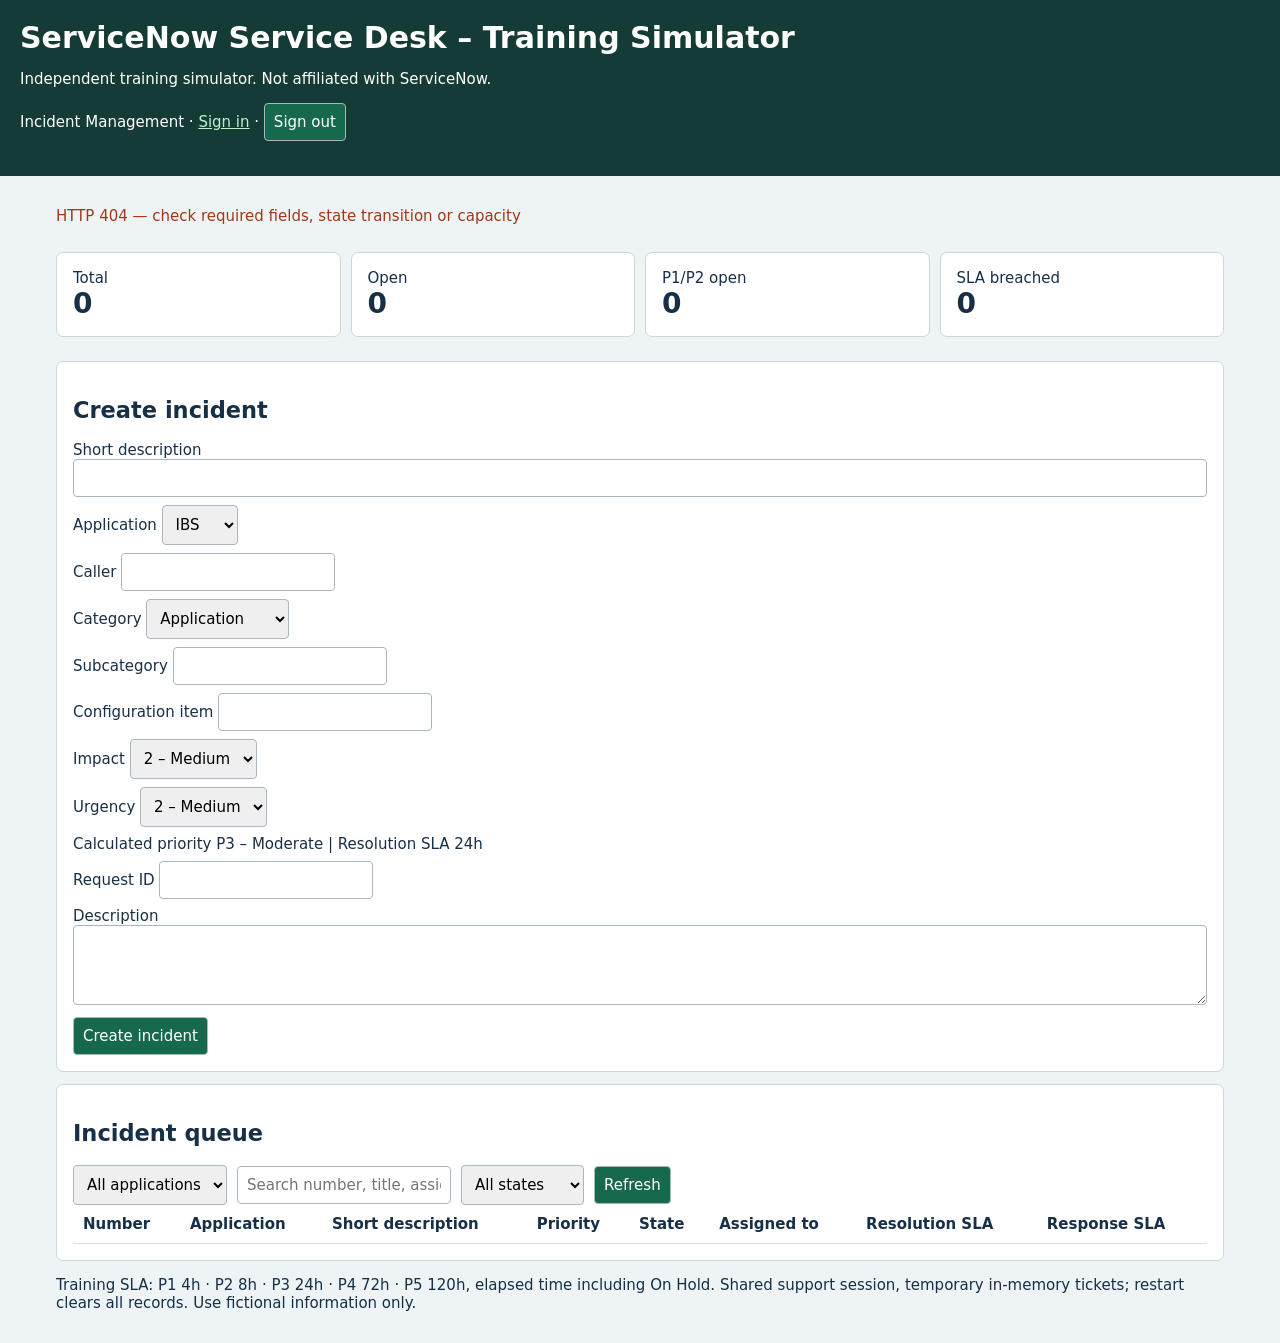
==== src/main/resources/static/index.html @ 3e391010 "Expose lifecycle controls and response SLA in incident queue and details" ====
<!doctype html><html lang="en"><meta charset="utf-8"><meta name="viewport" content="width=device-width,initial-scale=1"><title>ServiceNow Service Desk</title><style>*{box-sizing:border-box}body{margin:0;font:15px system-ui;color:#173047;background:#eef3f5}header{background:#153b36;color:white;padding:20px}header h1{margin:0}header a{color:#b5f4ce}main{max-width:1200px;margin:auto;padding:16px}section{background:white;border:1px solid #cbd8d9;border-radius:7px;padding:16px;margin:12px 0}.grid{display:grid;grid-template-columns:repeat(auto-fit,minmax(140px,1fr));gap:10px}.metric{font-size:28px;font-weight:bold}label{display:block;margin:8px 0}input,select,textarea,button{font:inherit;padding:9px;border:1px solid #a6b8bd;border-radius:4px}input,select,textarea{max-width:100%}textarea{width:100%;min-height:80px}button{background:#17694e;color:white;cursor:pointer}table{border-collapse:collapse;width:100%;white-space:nowrap}th,td{padding:10px;text-align:left;border-bottom:1px solid #ddd}.scroll{overflow:auto}.row{display:flex;gap:10px;flex-wrap:wrap;align-items:center}#msg{color:#a03917}pre{white-space:pre-wrap;overflow-wrap:anywhere}</style><header><h1>ServiceNow Service Desk – Training Simulator</h1><p>Independent training simulator. Not affiliated with ServiceNow.</p><p>Incident Management · <a href="/login.html">Sign in</a> · <button id="logout">Sign out</button></p></header><main><p id="msg" role="status"></p><div class="grid" id="metrics"></div><section><h2>Create incident</h2><form id="create"><label>Short description <input name="title" required maxlength="200" style="width:100%"></label><label>Application <select name="application"><option>IBS</option><option>EIMP</option></select></label><label>Caller <input name="caller" maxlength="100"></label><label>Category <select name="category"><option>Application</option><option>Database</option><option>Infrastructure</option><option>Access</option><option>Batch</option></select></label><label>Subcategory <input name="subcategory" maxlength="60"></label><label>Configuration item <input name="ci" maxlength="100"></label><label>Impact <select name="impact"><option value="1">1 – High</option><option value="2" selected>2 – Medium</option><option value="3">3 – Low</option></select></label><label>Urgency <select name="urgency"><option value="1">1 – High</option><option value="2" selected>2 – Medium</option><option value="3">3 – Low</option></select></label><label>Calculated priority <output id="priorityPreview" aria-live="polite">P3 – Moderate</output></label><label>Request ID <input name="requestId" maxlength="128"></label><label>Description <textarea name="description" maxlength="4000"></textarea></label><button>Create incident</button></form></section><section><h2>Incident queue</h2><div class="row"><select id="app"><option value="">All applications</option><option>IBS</option><option>EIMP</option></select><input id="search" placeholder="Search number, title, assignee"><select id="filter"><option value="">All states</option><option>New</option><option>In Progress</option><option>On Hold</option><option>Resolved</option><option>Closed</option></select><button id="refresh">Refresh</button></div><div class="scroll" id="queue"></div></section><section id="detail" hidden><h2 id="heading"></h2><p id="desc"></p><p id="sla"></p><form id="edit"><label>State <select name="state"><option>New</option><option>In Progress</option><option>On Hold</option><option>Resolved</option><option>Closed</option></select></label><label>On Hold reason <select name="holdReason"><option value="">Select reason</option><option>Awaiting Customer</option><option>Awaiting Vendor</option><option>Awaiting Dependency</option><option>Awaiting Change</option></select></label><label>Resolution code <select name="resolutionCode"><option value="">Select code</option><option>Fixed</option><option>Workaround</option><option>Duplicate</option><option>No Fault Found</option></select></label><label>Assignment group <select name="group"><option>L1 Support</option><option>L2 Support</option><option>L3 Development</option><option>Database Support</option><option>Infrastructure Support</option></select></label><label>Assigned to <input name="assignee" maxlength="100"></label><label>Work note <textarea name="note" maxlength="2000"></textarea></label><label>Root cause analysis <textarea name="rca" maxlength="4000"></textarea></label><label>Resolution <textarea name="resolution" maxlength="4000"></textarea></label><button>Save update</button></form><h3>Activity history</h3><pre id="notes"></pre></section><p>Training SLA: P1 4h · P2 8h · P3 24h · P4 72h · P5 120h, elapsed time including On Hold. Shared support session, temporary in-memory tickets; restart clears all records. Use fictional information only.</p></main><script>const $=id=>document.getElementById(id);let tickets=[],selected=null;const api='/api/support/tickets';function preview(){const f=$('create'),p=Number(f.elements.impact.value)+Number(f.elements.urgency.value)-1;$('priorityPreview').textContent='P'+p+' – '+['Critical','High','Moderate','Low','Planning'][p-1]+' | Resolution SLA '+[4,8,24,72,120][p-1]+'h'}$('create').addEventListener('change',preview);$('create').addEventListener('reset',()=>setTimeout(preview,0));preview();async function call(path='',method='GET',body){const r=await fetch(api+path,{method,cache:'no-store',headers:{'Content-Type':'application/json'},...(body?{body:JSON.stringify(body)}:{})});if(r.status===401)throw Error('Support login required. Open Sign in to authenticate.');if(!r.ok)throw Error('HTTP '+r.status+' — check required fields, state transition or capacity');return r.json()}function node(tag,t){const n=document.createElement(tag);n.textContent=t??'';return n}function responseSla(t){if(!t.responseDeadline)return 'Not tracked';const ms=Date.parse(t.responseDeadline)-Date.parse(t.responded||new Date().toISOString());return (ms<0?'Breached':'Within SLA')+' · '+(t.responded?'Responded':'Awaiting response')+' · Due '+new Date(t.responseDeadline).toLocaleString()}function sla(t){const end=t.resolved?Date.parse(t.resolved):Date.now(),ms=Date.parse(t.deadline)-end;return (ms<0?'Breached · ':'Within SLA · ')+Math.floor(Math.abs(ms)/3600000)+'h '+Math.floor(Math.abs(ms)/60000)%60+'m '+(ms<0?'over':'remaining at '+(t.resolved?'resolution':'now'))}function render(){const m=$('metrics');m.replaceChildren();for(const [k,v] of [['Total',tickets.length],['Open',tickets.filter(t=>!['Resolved','Closed'].includes(t.state)).length],['P1/P2 open',tickets.filter(t=>['P1','P2'].includes(t.priority)&&!['Resolved','Closed'].includes(t.state)).length],['SLA breached',tickets.filter(t=>Date.parse(t.resolved||new Date().toISOString())>Date.parse(t.deadline)).length]]){const s=node('section',''),n=node('div',v);n.className='metric';s.append(node('div',k),n);m.append(s)}const table=node('table',''),h=node('tr','');['Number','Application','Short description','Priority','State','Assigned to','Resolution SLA','Response SLA'].forEach(x=>h.append(node('th',x)));table.append(h);for(const t of tickets.filter(t=>(!$('app').value||t.application===$('app').value)&&(!$('filter').value||t.state===$('filter').value)&&[t.id,t.title,t.assignee].join(' ').toLowerCase().includes($('search').value.toLowerCase())).reverse()){const tr=node('tr',''),td=node('td',''),b=node('button',t.id);b.onclick=()=>open(t);td.append(b);tr.append(td,...[t.application,t.title,t.priority,t.state,t.assignee||t.group,sla(t),responseSla(t)].map(x=>node('td',x)));table.append(tr)}$('queue').replaceChildren(table)}function open(t){selected=t.id;$('detail').hidden=false;$('heading').textContent=t.id+' · '+t.application+' · '+t.title;$('desc').textContent=t.description+' | Request ID: '+t.requestId+' | Caller: '+(t.caller||'—')+' | Category: '+(t.category||'—')+' / '+(t.subcategory||'—')+' | CI: '+(t.ci||'—')+' | Impact: '+t.impact+' | Urgency: '+t.urgency+' | Priority: '+t.priority;$('sla').textContent=sla(t)+' | Due '+new Date(t.deadline).toLocaleString()+' | Response: '+responseSla(t);const f=$('edit');for(const k of ['state','group','assignee','rca','resolution','holdReason','resolutionCode'])f.elements[k].value=t[k]??'';f.elements.note.value='';$('notes').textContent=t.notes.map(n=>n.time+' '+n.text).join('\n');$('detail').scrollIntoView({behavior:'smooth'})}async function load(){try{tickets=await call();render();$('msg').textContent=''}catch(e){tickets=[];render();$('detail').hidden=true;$('msg').textContent=e.message}}$('create').onsubmit=async e=>{e.preventDefault();try{const t=await call('','POST',Object.fromEntries(new FormData(e.target)));e.target.reset();await load();open(t)}catch(e){$('msg').textContent=e.message}};$('edit').onsubmit=async e=>{e.preventDefault();const f=e.target,v=f.elements.state.value;if(v==='On Hold'&&!f.elements.holdReason.value){$('msg').textContent='Select an On Hold reason.';return}if(['Resolved','Closed'].includes(v)&&(!f.elements.resolutionCode.value||!f.elements.rca.value.trim()||!f.elements.resolution.value.trim())){$('msg').textContent='Resolution code, RCA and resolution notes are required.';return}try{const t=await call('/'+selected,'PUT',Object.fromEntries(new FormData(e.target)));await load();open(t)}catch(e){$('msg').textContent=e.message}};$('refresh').onclick=load;$('search').oninput=render;$('filter').onchange=render;$('app').onchange=render;$('logout').onclick=async()=>{await fetch('/api/support/logout',{method:'POST'});location.href='/login.html'};load();</script></html>
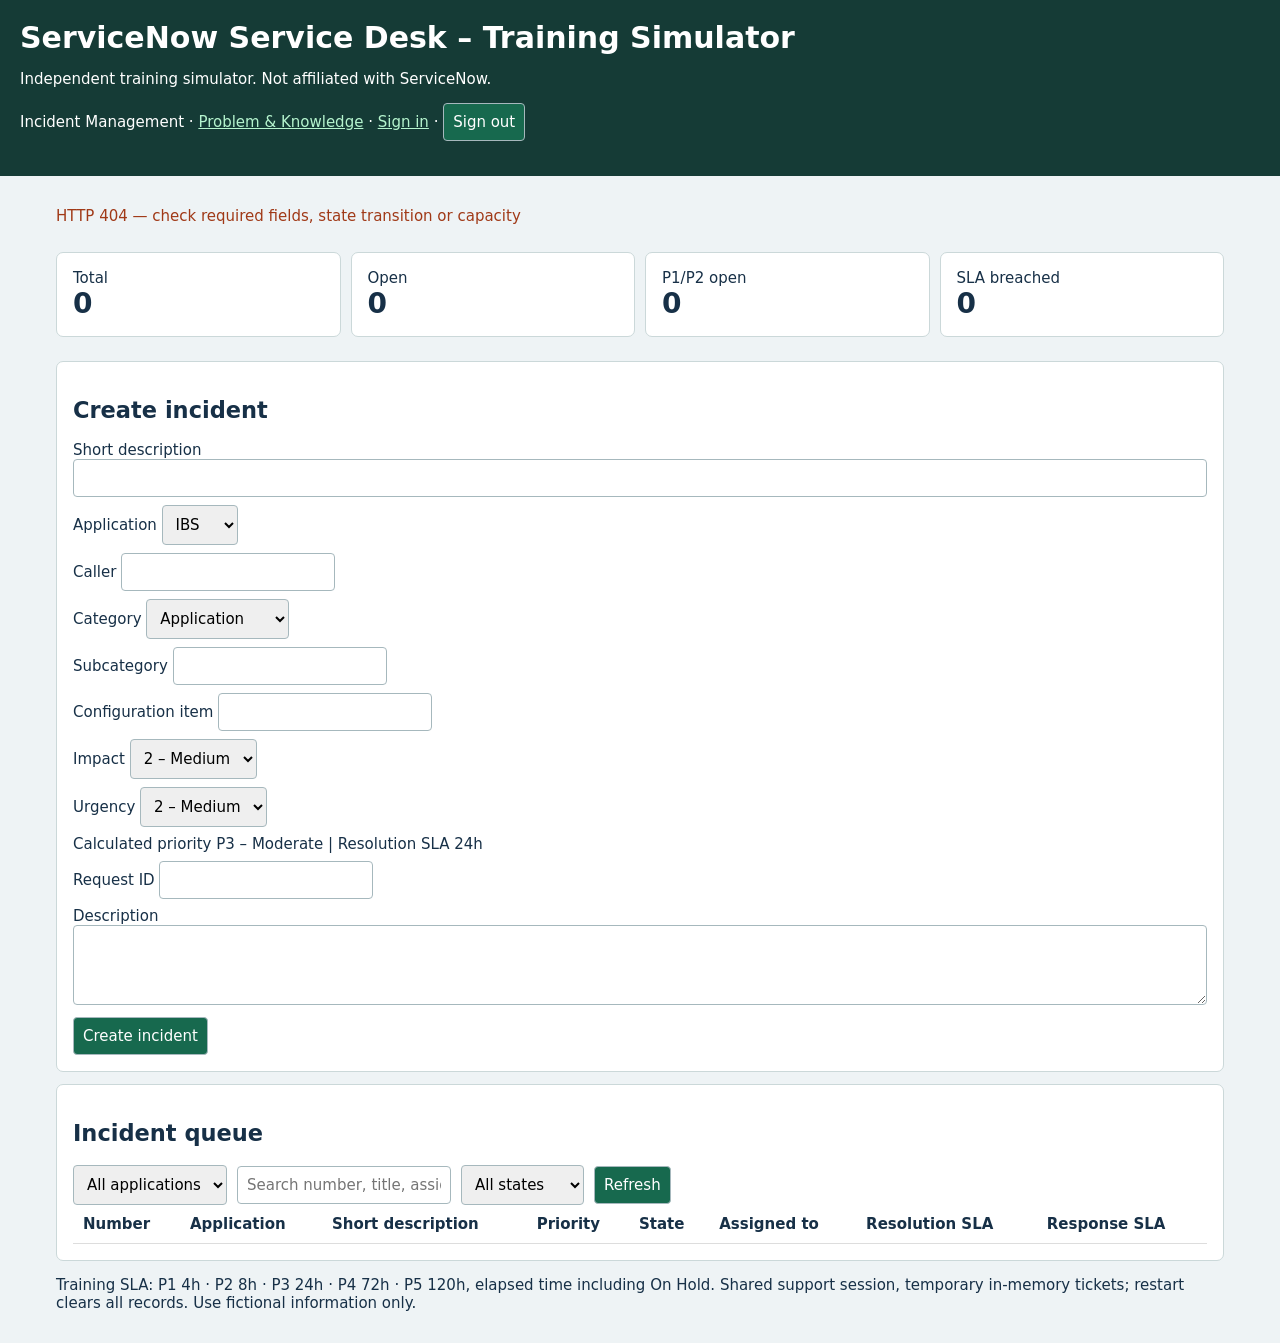
==== commit 338a9056: "Link knowledge workspace from incident portal" ====
--- a/src/main/resources/static/index.html
+++ b/src/main/resources/static/index.html
@@ -1 +1 @@
-<!doctype html><html lang="en"><meta charset="utf-8"><meta name="viewport" content="width=device-width,initial-scale=1"><title>ServiceNow Service Desk</title><style>*{box-sizing:border-box}body{margin:0;font:15px system-ui;color:#173047;background:#eef3f5}header{background:#153b36;color:white;padding:20px}header h1{margin:0}header a{color:#b5f4ce}main{max-width:1200px;margin:auto;padding:16px}section{background:white;border:1px solid #cbd8d9;border-radius:7px;padding:16px;margin:12px 0}.grid{display:grid;grid-template-columns:repeat(auto-fit,minmax(140px,1fr));gap:10px}.metric{font-size:28px;font-weight:bold}label{display:block;margin:8px 0}input,select,textarea,button{font:inherit;padding:9px;border:1px solid #a6b8bd;border-radius:4px}input,select,textarea{max-width:100%}textarea{width:100%;min-height:80px}button{background:#17694e;color:white;cursor:pointer}table{border-collapse:collapse;width:100%;white-space:nowrap}th,td{padding:10px;text-align:left;border-bottom:1px solid #ddd}.scroll{overflow:auto}.row{display:flex;gap:10px;flex-wrap:wrap;align-items:center}#msg{color:#a03917}pre{white-space:pre-wrap;overflow-wrap:anywhere}</style><header><h1>ServiceNow Service Desk – Training Simulator</h1><p>Independent training simulator. Not affiliated with ServiceNow.</p><p>Incident Management · <a href="/login.html">Sign in</a> · <button id="logout">Sign out</button></p></header><main><p id="msg" role="status"></p><div class="grid" id="metrics"></div><section><h2>Create incident</h2><form id="create"><label>Short description <input name="title" required maxlength="200" style="width:100%"></label><label>Application <select name="application"><option>IBS</option><option>EIMP</option></select></label><label>Caller <input name="caller" maxlength="100"></label><label>Category <select name="category"><option>Application</option><option>Database</option><option>Infrastructure</option><option>Access</option><option>Batch</option></select></label><label>Subcategory <input name="subcategory" maxlength="60"></label><label>Configuration item <input name="ci" maxlength="100"></label><label>Impact <select name="impact"><option value="1">1 – High</option><option value="2" selected>2 – Medium</option><option value="3">3 – Low</option></select></label><label>Urgency <select name="urgency"><option value="1">1 – High</option><option value="2" selected>2 – Medium</option><option value="3">3 – Low</option></select></label><label>Calculated priority <output id="priorityPreview" aria-live="polite">P3 – Moderate</output></label><label>Request ID <input name="requestId" maxlength="128"></label><label>Description <textarea name="description" maxlength="4000"></textarea></label><button>Create incident</button></form></section><section><h2>Incident queue</h2><div class="row"><select id="app"><option value="">All applications</option><option>IBS</option><option>EIMP</option></select><input id="search" placeholder="Search number, title, assignee"><select id="filter"><option value="">All states</option><option>New</option><option>In Progress</option><option>On Hold</option><option>Resolved</option><option>Closed</option></select><button id="refresh">Refresh</button></div><div class="scroll" id="queue"></div></section><section id="detail" hidden><h2 id="heading"></h2><p id="desc"></p><p id="sla"></p><form id="edit"><label>State <select name="state"><option>New</option><option>In Progress</option><option>On Hold</option><option>Resolved</option><option>Closed</option></select></label><label>On Hold reason <select name="holdReason"><option value="">Select reason</option><option>Awaiting Customer</option><option>Awaiting Vendor</option><option>Awaiting Dependency</option><option>Awaiting Change</option></select></label><label>Resolution code <select name="resolutionCode"><option value="">Select code</option><option>Fixed</option><option>Workaround</option><option>Duplicate</option><option>No Fault Found</option></select></label><label>Assignment group <select name="group"><option>L1 Support</option><option>L2 Support</option><option>L3 Development</option><option>Database Support</option><option>Infrastructure Support</option></select></label><label>Assigned to <input name="assignee" maxlength="100"></label><label>Work note <textarea name="note" maxlength="2000"></textarea></label><label>Root cause analysis <textarea name="rca" maxlength="4000"></textarea></label><label>Resolution <textarea name="resolution" maxlength="4000"></textarea></label><button>Save update</button></form><h3>Activity history</h3><pre id="notes"></pre></section><p>Training SLA: P1 4h · P2 8h · P3 24h · P4 72h · P5 120h, elapsed time including On Hold. Shared support session, temporary in-memory tickets; restart clears all records. Use fictional information only.</p></main><script>const $=id=>document.getElementById(id);let tickets=[],selected=null;const api='/api/support/tickets';function preview(){const f=$('create'),p=Number(f.elements.impact.value)+Number(f.elements.urgency.value)-1;$('priorityPreview').textContent='P'+p+' – '+['Critical','High','Moderate','Low','Planning'][p-1]+' | Resolution SLA '+[4,8,24,72,120][p-1]+'h'}$('create').addEventListener('change',preview);$('create').addEventListener('reset',()=>setTimeout(preview,0));preview();async function call(path='',method='GET',body){const r=await fetch(api+path,{method,cache:'no-store',headers:{'Content-Type':'application/json'},...(body?{body:JSON.stringify(body)}:{})});if(r.status===401)throw Error('Support login required. Open Sign in to authenticate.');if(!r.ok)throw Error('HTTP '+r.status+' — check required fields, state transition or capacity');return r.json()}function node(tag,t){const n=document.createElement(tag);n.textContent=t??'';return n}function responseSla(t){if(!t.responseDeadline)return 'Not tracked';const ms=Date.parse(t.responseDeadline)-Date.parse(t.responded||new Date().toISOString());return (ms<0?'Breached':'Within SLA')+' · '+(t.responded?'Responded':'Awaiting response')+' · Due '+new Date(t.responseDeadline).toLocaleString()}function sla(t){const end=t.resolved?Date.parse(t.resolved):Date.now(),ms=Date.parse(t.deadline)-end;return (ms<0?'Breached · ':'Within SLA · ')+Math.floor(Math.abs(ms)/3600000)+'h '+Math.floor(Math.abs(ms)/60000)%60+'m '+(ms<0?'over':'remaining at '+(t.resolved?'resolution':'now'))}function render(){const m=$('metrics');m.replaceChildren();for(const [k,v] of [['Total',tickets.length],['Open',tickets.filter(t=>!['Resolved','Closed'].includes(t.state)).length],['P1/P2 open',tickets.filter(t=>['P1','P2'].includes(t.priority)&&!['Resolved','Closed'].includes(t.state)).length],['SLA breached',tickets.filter(t=>Date.parse(t.resolved||new Date().toISOString())>Date.parse(t.deadline)).length]]){const s=node('section',''),n=node('div',v);n.className='metric';s.append(node('div',k),n);m.append(s)}const table=node('table',''),h=node('tr','');['Number','Application','Short description','Priority','State','Assigned to','Resolution SLA','Response SLA'].forEach(x=>h.append(node('th',x)));table.append(h);for(const t of tickets.filter(t=>(!$('app').value||t.application===$('app').value)&&(!$('filter').value||t.state===$('filter').value)&&[t.id,t.title,t.assignee].join(' ').toLowerCase().includes($('search').value.toLowerCase())).reverse()){const tr=node('tr',''),td=node('td',''),b=node('button',t.id);b.onclick=()=>open(t);td.append(b);tr.append(td,...[t.application,t.title,t.priority,t.state,t.assignee||t.group,sla(t),responseSla(t)].map(x=>node('td',x)));table.append(tr)}$('queue').replaceChildren(table)}function open(t){selected=t.id;$('detail').hidden=false;$('heading').textContent=t.id+' · '+t.application+' · '+t.title;$('desc').textContent=t.description+' | Request ID: '+t.requestId+' | Caller: '+(t.caller||'—')+' | Category: '+(t.category||'—')+' / '+(t.subcategory||'—')+' | CI: '+(t.ci||'—')+' | Impact: '+t.impact+' | Urgency: '+t.urgency+' | Priority: '+t.priority;$('sla').textContent=sla(t)+' | Due '+new Date(t.deadline).toLocaleString()+' | Response: '+responseSla(t);const f=$('edit');for(const k of ['state','group','assignee','rca','resolution','holdReason','resolutionCode'])f.elements[k].value=t[k]??'';f.elements.note.value='';$('notes').textContent=t.notes.map(n=>n.time+' '+n.text).join('\n');$('detail').scrollIntoView({behavior:'smooth'})}async function load(){try{tickets=await call();render();$('msg').textContent=''}catch(e){tickets=[];render();$('detail').hidden=true;$('msg').textContent=e.message}}$('create').onsubmit=async e=>{e.preventDefault();try{const t=await call('','POST',Object.fromEntries(new FormData(e.target)));e.target.reset();await load();open(t)}catch(e){$('msg').textContent=e.message}};$('edit').onsubmit=async e=>{e.preventDefault();const f=e.target,v=f.elements.state.value;if(v==='On Hold'&&!f.elements.holdReason.value){$('msg').textContent='Select an On Hold reason.';return}if(['Resolved','Closed'].includes(v)&&(!f.elements.resolutionCode.value||!f.elements.rca.value.trim()||!f.elements.resolution.value.trim())){$('msg').textContent='Resolution code, RCA and resolution notes are required.';return}try{const t=await call('/'+selected,'PUT',Object.fromEntries(new FormData(e.target)));await load();open(t)}catch(e){$('msg').textContent=e.message}};$('refresh').onclick=load;$('search').oninput=render;$('filter').onchange=render;$('app').onchange=render;$('logout').onclick=async()=>{await fetch('/api/support/logout',{method:'POST'});location.href='/login.html'};load();</script></html>+<!doctype html><html lang="en"><meta charset="utf-8"><meta name="viewport" content="width=device-width,initial-scale=1"><title>ServiceNow Service Desk</title><style>*{box-sizing:border-box}body{margin:0;font:15px system-ui;color:#173047;background:#eef3f5}header{background:#153b36;color:white;padding:20px}header h1{margin:0}header a{color:#b5f4ce}main{max-width:1200px;margin:auto;padding:16px}section{background:white;border:1px solid #cbd8d9;border-radius:7px;padding:16px;margin:12px 0}.grid{display:grid;grid-template-columns:repeat(auto-fit,minmax(140px,1fr));gap:10px}.metric{font-size:28px;font-weight:bold}label{display:block;margin:8px 0}input,select,textarea,button{font:inherit;padding:9px;border:1px solid #a6b8bd;border-radius:4px}input,select,textarea{max-width:100%}textarea{width:100%;min-height:80px}button{background:#17694e;color:white;cursor:pointer}table{border-collapse:collapse;width:100%;white-space:nowrap}th,td{padding:10px;text-align:left;border-bottom:1px solid #ddd}.scroll{overflow:auto}.row{display:flex;gap:10px;flex-wrap:wrap;align-items:center}#msg{color:#a03917}pre{white-space:pre-wrap;overflow-wrap:anywhere}</style><header><h1>ServiceNow Service Desk – Training Simulator</h1><p>Independent training simulator. Not affiliated with ServiceNow.</p><p>Incident Management · <a href="/knowledge.html">Problem &amp; Knowledge</a> · <a href="/login.html">Sign in</a> · <button id="logout">Sign out</button></p></header><main><p id="msg" role="status"></p><div class="grid" id="metrics"></div><section><h2>Create incident</h2><form id="create"><label>Short description <input name="title" required maxlength="200" style="width:100%"></label><label>Application <select name="application"><option>IBS</option><option>EIMP</option></select></label><label>Caller <input name="caller" maxlength="100"></label><label>Category <select name="category"><option>Application</option><option>Database</option><option>Infrastructure</option><option>Access</option><option>Batch</option></select></label><label>Subcategory <input name="subcategory" maxlength="60"></label><label>Configuration item <input name="ci" maxlength="100"></label><label>Impact <select name="impact"><option value="1">1 – High</option><option value="2" selected>2 – Medium</option><option value="3">3 – Low</option></select></label><label>Urgency <select name="urgency"><option value="1">1 – High</option><option value="2" selected>2 – Medium</option><option value="3">3 – Low</option></select></label><label>Calculated priority <output id="priorityPreview" aria-live="polite">P3 – Moderate</output></label><label>Request ID <input name="requestId" maxlength="128"></label><label>Description <textarea name="description" maxlength="4000"></textarea></label><button>Create incident</button></form></section><section><h2>Incident queue</h2><div class="row"><select id="app"><option value="">All applications</option><option>IBS</option><option>EIMP</option></select><input id="search" placeholder="Search number, title, assignee"><select id="filter"><option value="">All states</option><option>New</option><option>In Progress</option><option>On Hold</option><option>Resolved</option><option>Closed</option></select><button id="refresh">Refresh</button></div><div class="scroll" id="queue"></div></section><section id="detail" hidden><h2 id="heading"></h2><p id="desc"></p><p id="sla"></p><form id="edit"><label>State <select name="state"><option>New</option><option>In Progress</option><option>On Hold</option><option>Resolved</option><option>Closed</option></select></label><label>On Hold reason <select name="holdReason"><option value="">Select reason</option><option>Awaiting Customer</option><option>Awaiting Vendor</option><option>Awaiting Dependency</option><option>Awaiting Change</option></select></label><label>Resolution code <select name="resolutionCode"><option value="">Select code</option><option>Fixed</option><option>Workaround</option><option>Duplicate</option><option>No Fault Found</option></select></label><label>Assignment group <select name="group"><option>L1 Support</option><option>L2 Support</option><option>L3 Development</option><option>Database Support</option><option>Infrastructure Support</option></select></label><label>Assigned to <input name="assignee" maxlength="100"></label><label>Work note <textarea name="note" maxlength="2000"></textarea></label><label>Root cause analysis <textarea name="rca" maxlength="4000"></textarea></label><label>Resolution <textarea name="resolution" maxlength="4000"></textarea></label><button>Save update</button></form><h3>Activity history</h3><pre id="notes"></pre></section><p>Training SLA: P1 4h · P2 8h · P3 24h · P4 72h · P5 120h, elapsed time including On Hold. Shared support session, temporary in-memory tickets; restart clears all records. Use fictional information only.</p></main><script>const $=id=>document.getElementById(id);let tickets=[],selected=null;const api='/api/support/tickets';function preview(){const f=$('create'),p=Number(f.elements.impact.value)+Number(f.elements.urgency.value)-1;$('priorityPreview').textContent='P'+p+' – '+['Critical','High','Moderate','Low','Planning'][p-1]+' | Resolution SLA '+[4,8,24,72,120][p-1]+'h'}$('create').addEventListener('change',preview);$('create').addEventListener('reset',()=>setTimeout(preview,0));preview();async function call(path='',method='GET',body){const r=await fetch(api+path,{method,cache:'no-store',headers:{'Content-Type':'application/json'},...(body?{body:JSON.stringify(body)}:{})});if(r.status===401)throw Error('Support login required. Open Sign in to authenticate.');if(!r.ok)throw Error('HTTP '+r.status+' — check required fields, state transition or capacity');return r.json()}function node(tag,t){const n=document.createElement(tag);n.textContent=t??'';return n}function responseSla(t){if(!t.responseDeadline)return 'Not tracked';const ms=Date.parse(t.responseDeadline)-Date.parse(t.responded||new Date().toISOString());return (ms<0?'Breached':'Within SLA')+' · '+(t.responded?'Responded':'Awaiting response')+' · Due '+new Date(t.responseDeadline).toLocaleString()}function sla(t){const end=t.resolved?Date.parse(t.resolved):Date.now(),ms=Date.parse(t.deadline)-end;return (ms<0?'Breached · ':'Within SLA · ')+Math.floor(Math.abs(ms)/3600000)+'h '+Math.floor(Math.abs(ms)/60000)%60+'m '+(ms<0?'over':'remaining at '+(t.resolved?'resolution':'now'))}function render(){const m=$('metrics');m.replaceChildren();for(const [k,v] of [['Total',tickets.length],['Open',tickets.filter(t=>!['Resolved','Closed'].includes(t.state)).length],['P1/P2 open',tickets.filter(t=>['P1','P2'].includes(t.priority)&&!['Resolved','Closed'].includes(t.state)).length],['SLA breached',tickets.filter(t=>Date.parse(t.resolved||new Date().toISOString())>Date.parse(t.deadline)).length]]){const s=node('section',''),n=node('div',v);n.className='metric';s.append(node('div',k),n);m.append(s)}const table=node('table',''),h=node('tr','');['Number','Application','Short description','Priority','State','Assigned to','Resolution SLA','Response SLA'].forEach(x=>h.append(node('th',x)));table.append(h);for(const t of tickets.filter(t=>(!$('app').value||t.application===$('app').value)&&(!$('filter').value||t.state===$('filter').value)&&[t.id,t.title,t.assignee].join(' ').toLowerCase().includes($('search').value.toLowerCase())).reverse()){const tr=node('tr',''),td=node('td',''),b=node('button',t.id);b.onclick=()=>open(t);td.append(b);tr.append(td,...[t.application,t.title,t.priority,t.state,t.assignee||t.group,sla(t),responseSla(t)].map(x=>node('td',x)));table.append(tr)}$('queue').replaceChildren(table)}function open(t){selected=t.id;$('detail').hidden=false;$('heading').textContent=t.id+' · '+t.application+' · '+t.title;$('desc').textContent=t.description+' | Request ID: '+t.requestId+' | Caller: '+(t.caller||'—')+' | Category: '+(t.category||'—')+' / '+(t.subcategory||'—')+' | CI: '+(t.ci||'—')+' | Impact: '+t.impact+' | Urgency: '+t.urgency+' | Priority: '+t.priority;$('sla').textContent=sla(t)+' | Due '+new Date(t.deadline).toLocaleString()+' | Response: '+responseSla(t);const f=$('edit');for(const k of ['state','group','assignee','rca','resolution','holdReason','resolutionCode'])f.elements[k].value=t[k]??'';f.elements.note.value='';$('notes').textContent=t.notes.map(n=>n.time+' '+n.text).join('\n');$('detail').scrollIntoView({behavior:'smooth'})}async function load(){try{tickets=await call();render();$('msg').textContent=''}catch(e){tickets=[];render();$('detail').hidden=true;$('msg').textContent=e.message}}$('create').onsubmit=async e=>{e.preventDefault();try{const t=await call('','POST',Object.fromEntries(new FormData(e.target)));e.target.reset();await load();open(t)}catch(e){$('msg').textContent=e.message}};$('edit').onsubmit=async e=>{e.preventDefault();const f=e.target,v=f.elements.state.value;if(v==='On Hold'&&!f.elements.holdReason.value){$('msg').textContent='Select an On Hold reason.';return}if(['Resolved','Closed'].includes(v)&&(!f.elements.resolutionCode.value||!f.elements.rca.value.trim()||!f.elements.resolution.value.trim())){$('msg').textContent='Resolution code, RCA and resolution notes are required.';return}try{const t=await call('/'+selected,'PUT',Object.fromEntries(new FormData(e.target)));await load();open(t)}catch(e){$('msg').textContent=e.message}};$('refresh').onclick=load;$('search').oninput=render;$('filter').onchange=render;$('app').onchange=render;$('logout').onclick=async()=>{await fetch('/api/support/logout',{method:'POST'});location.href='/login.html'};load();</script></html>
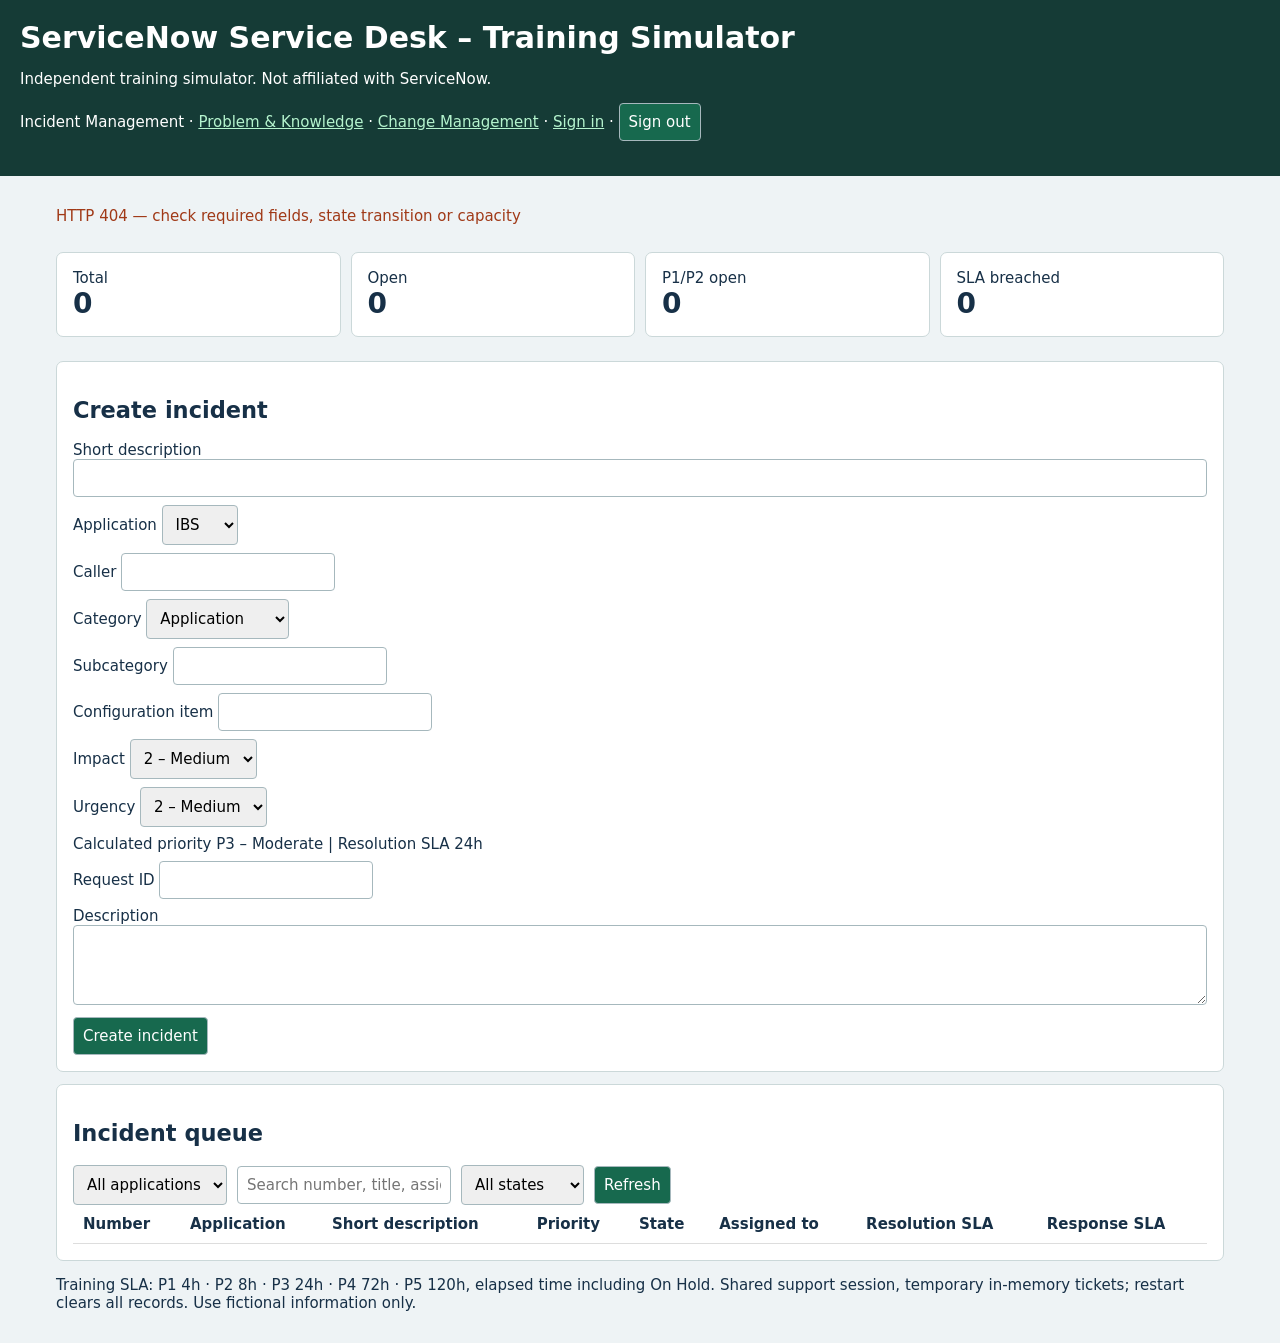
==== commit 1f873de5: "Link change management workspace" ====
--- a/src/main/resources/static/index.html
+++ b/src/main/resources/static/index.html
@@ -1 +1 @@
-<!doctype html><html lang="en"><meta charset="utf-8"><meta name="viewport" content="width=device-width,initial-scale=1"><title>ServiceNow Service Desk</title><style>*{box-sizing:border-box}body{margin:0;font:15px system-ui;color:#173047;background:#eef3f5}header{background:#153b36;color:white;padding:20px}header h1{margin:0}header a{color:#b5f4ce}main{max-width:1200px;margin:auto;padding:16px}section{background:white;border:1px solid #cbd8d9;border-radius:7px;padding:16px;margin:12px 0}.grid{display:grid;grid-template-columns:repeat(auto-fit,minmax(140px,1fr));gap:10px}.metric{font-size:28px;font-weight:bold}label{display:block;margin:8px 0}input,select,textarea,button{font:inherit;padding:9px;border:1px solid #a6b8bd;border-radius:4px}input,select,textarea{max-width:100%}textarea{width:100%;min-height:80px}button{background:#17694e;color:white;cursor:pointer}table{border-collapse:collapse;width:100%;white-space:nowrap}th,td{padding:10px;text-align:left;border-bottom:1px solid #ddd}.scroll{overflow:auto}.row{display:flex;gap:10px;flex-wrap:wrap;align-items:center}#msg{color:#a03917}pre{white-space:pre-wrap;overflow-wrap:anywhere}</style><header><h1>ServiceNow Service Desk – Training Simulator</h1><p>Independent training simulator. Not affiliated with ServiceNow.</p><p>Incident Management · <a href="/knowledge.html">Problem &amp; Knowledge</a> · <a href="/login.html">Sign in</a> · <button id="logout">Sign out</button></p></header><main><p id="msg" role="status"></p><div class="grid" id="metrics"></div><section><h2>Create incident</h2><form id="create"><label>Short description <input name="title" required maxlength="200" style="width:100%"></label><label>Application <select name="application"><option>IBS</option><option>EIMP</option></select></label><label>Caller <input name="caller" maxlength="100"></label><label>Category <select name="category"><option>Application</option><option>Database</option><option>Infrastructure</option><option>Access</option><option>Batch</option></select></label><label>Subcategory <input name="subcategory" maxlength="60"></label><label>Configuration item <input name="ci" maxlength="100"></label><label>Impact <select name="impact"><option value="1">1 – High</option><option value="2" selected>2 – Medium</option><option value="3">3 – Low</option></select></label><label>Urgency <select name="urgency"><option value="1">1 – High</option><option value="2" selected>2 – Medium</option><option value="3">3 – Low</option></select></label><label>Calculated priority <output id="priorityPreview" aria-live="polite">P3 – Moderate</output></label><label>Request ID <input name="requestId" maxlength="128"></label><label>Description <textarea name="description" maxlength="4000"></textarea></label><button>Create incident</button></form></section><section><h2>Incident queue</h2><div class="row"><select id="app"><option value="">All applications</option><option>IBS</option><option>EIMP</option></select><input id="search" placeholder="Search number, title, assignee"><select id="filter"><option value="">All states</option><option>New</option><option>In Progress</option><option>On Hold</option><option>Resolved</option><option>Closed</option></select><button id="refresh">Refresh</button></div><div class="scroll" id="queue"></div></section><section id="detail" hidden><h2 id="heading"></h2><p id="desc"></p><p id="sla"></p><form id="edit"><label>State <select name="state"><option>New</option><option>In Progress</option><option>On Hold</option><option>Resolved</option><option>Closed</option></select></label><label>On Hold reason <select name="holdReason"><option value="">Select reason</option><option>Awaiting Customer</option><option>Awaiting Vendor</option><option>Awaiting Dependency</option><option>Awaiting Change</option></select></label><label>Resolution code <select name="resolutionCode"><option value="">Select code</option><option>Fixed</option><option>Workaround</option><option>Duplicate</option><option>No Fault Found</option></select></label><label>Assignment group <select name="group"><option>L1 Support</option><option>L2 Support</option><option>L3 Development</option><option>Database Support</option><option>Infrastructure Support</option></select></label><label>Assigned to <input name="assignee" maxlength="100"></label><label>Work note <textarea name="note" maxlength="2000"></textarea></label><label>Root cause analysis <textarea name="rca" maxlength="4000"></textarea></label><label>Resolution <textarea name="resolution" maxlength="4000"></textarea></label><button>Save update</button></form><h3>Activity history</h3><pre id="notes"></pre></section><p>Training SLA: P1 4h · P2 8h · P3 24h · P4 72h · P5 120h, elapsed time including On Hold. Shared support session, temporary in-memory tickets; restart clears all records. Use fictional information only.</p></main><script>const $=id=>document.getElementById(id);let tickets=[],selected=null;const api='/api/support/tickets';function preview(){const f=$('create'),p=Number(f.elements.impact.value)+Number(f.elements.urgency.value)-1;$('priorityPreview').textContent='P'+p+' – '+['Critical','High','Moderate','Low','Planning'][p-1]+' | Resolution SLA '+[4,8,24,72,120][p-1]+'h'}$('create').addEventListener('change',preview);$('create').addEventListener('reset',()=>setTimeout(preview,0));preview();async function call(path='',method='GET',body){const r=await fetch(api+path,{method,cache:'no-store',headers:{'Content-Type':'application/json'},...(body?{body:JSON.stringify(body)}:{})});if(r.status===401)throw Error('Support login required. Open Sign in to authenticate.');if(!r.ok)throw Error('HTTP '+r.status+' — check required fields, state transition or capacity');return r.json()}function node(tag,t){const n=document.createElement(tag);n.textContent=t??'';return n}function responseSla(t){if(!t.responseDeadline)return 'Not tracked';const ms=Date.parse(t.responseDeadline)-Date.parse(t.responded||new Date().toISOString());return (ms<0?'Breached':'Within SLA')+' · '+(t.responded?'Responded':'Awaiting response')+' · Due '+new Date(t.responseDeadline).toLocaleString()}function sla(t){const end=t.resolved?Date.parse(t.resolved):Date.now(),ms=Date.parse(t.deadline)-end;return (ms<0?'Breached · ':'Within SLA · ')+Math.floor(Math.abs(ms)/3600000)+'h '+Math.floor(Math.abs(ms)/60000)%60+'m '+(ms<0?'over':'remaining at '+(t.resolved?'resolution':'now'))}function render(){const m=$('metrics');m.replaceChildren();for(const [k,v] of [['Total',tickets.length],['Open',tickets.filter(t=>!['Resolved','Closed'].includes(t.state)).length],['P1/P2 open',tickets.filter(t=>['P1','P2'].includes(t.priority)&&!['Resolved','Closed'].includes(t.state)).length],['SLA breached',tickets.filter(t=>Date.parse(t.resolved||new Date().toISOString())>Date.parse(t.deadline)).length]]){const s=node('section',''),n=node('div',v);n.className='metric';s.append(node('div',k),n);m.append(s)}const table=node('table',''),h=node('tr','');['Number','Application','Short description','Priority','State','Assigned to','Resolution SLA','Response SLA'].forEach(x=>h.append(node('th',x)));table.append(h);for(const t of tickets.filter(t=>(!$('app').value||t.application===$('app').value)&&(!$('filter').value||t.state===$('filter').value)&&[t.id,t.title,t.assignee].join(' ').toLowerCase().includes($('search').value.toLowerCase())).reverse()){const tr=node('tr',''),td=node('td',''),b=node('button',t.id);b.onclick=()=>open(t);td.append(b);tr.append(td,...[t.application,t.title,t.priority,t.state,t.assignee||t.group,sla(t),responseSla(t)].map(x=>node('td',x)));table.append(tr)}$('queue').replaceChildren(table)}function open(t){selected=t.id;$('detail').hidden=false;$('heading').textContent=t.id+' · '+t.application+' · '+t.title;$('desc').textContent=t.description+' | Request ID: '+t.requestId+' | Caller: '+(t.caller||'—')+' | Category: '+(t.category||'—')+' / '+(t.subcategory||'—')+' | CI: '+(t.ci||'—')+' | Impact: '+t.impact+' | Urgency: '+t.urgency+' | Priority: '+t.priority;$('sla').textContent=sla(t)+' | Due '+new Date(t.deadline).toLocaleString()+' | Response: '+responseSla(t);const f=$('edit');for(const k of ['state','group','assignee','rca','resolution','holdReason','resolutionCode'])f.elements[k].value=t[k]??'';f.elements.note.value='';$('notes').textContent=t.notes.map(n=>n.time+' '+n.text).join('\n');$('detail').scrollIntoView({behavior:'smooth'})}async function load(){try{tickets=await call();render();$('msg').textContent=''}catch(e){tickets=[];render();$('detail').hidden=true;$('msg').textContent=e.message}}$('create').onsubmit=async e=>{e.preventDefault();try{const t=await call('','POST',Object.fromEntries(new FormData(e.target)));e.target.reset();await load();open(t)}catch(e){$('msg').textContent=e.message}};$('edit').onsubmit=async e=>{e.preventDefault();const f=e.target,v=f.elements.state.value;if(v==='On Hold'&&!f.elements.holdReason.value){$('msg').textContent='Select an On Hold reason.';return}if(['Resolved','Closed'].includes(v)&&(!f.elements.resolutionCode.value||!f.elements.rca.value.trim()||!f.elements.resolution.value.trim())){$('msg').textContent='Resolution code, RCA and resolution notes are required.';return}try{const t=await call('/'+selected,'PUT',Object.fromEntries(new FormData(e.target)));await load();open(t)}catch(e){$('msg').textContent=e.message}};$('refresh').onclick=load;$('search').oninput=render;$('filter').onchange=render;$('app').onchange=render;$('logout').onclick=async()=>{await fetch('/api/support/logout',{method:'POST'});location.href='/login.html'};load();</script></html>+<!doctype html><html lang="en"><meta charset="utf-8"><meta name="viewport" content="width=device-width,initial-scale=1"><title>ServiceNow Service Desk</title><style>*{box-sizing:border-box}body{margin:0;font:15px system-ui;color:#173047;background:#eef3f5}header{background:#153b36;color:white;padding:20px}header h1{margin:0}header a{color:#b5f4ce}main{max-width:1200px;margin:auto;padding:16px}section{background:white;border:1px solid #cbd8d9;border-radius:7px;padding:16px;margin:12px 0}.grid{display:grid;grid-template-columns:repeat(auto-fit,minmax(140px,1fr));gap:10px}.metric{font-size:28px;font-weight:bold}label{display:block;margin:8px 0}input,select,textarea,button{font:inherit;padding:9px;border:1px solid #a6b8bd;border-radius:4px}input,select,textarea{max-width:100%}textarea{width:100%;min-height:80px}button{background:#17694e;color:white;cursor:pointer}table{border-collapse:collapse;width:100%;white-space:nowrap}th,td{padding:10px;text-align:left;border-bottom:1px solid #ddd}.scroll{overflow:auto}.row{display:flex;gap:10px;flex-wrap:wrap;align-items:center}#msg{color:#a03917}pre{white-space:pre-wrap;overflow-wrap:anywhere}</style><header><h1>ServiceNow Service Desk – Training Simulator</h1><p>Independent training simulator. Not affiliated with ServiceNow.</p><p>Incident Management · <a href="/knowledge.html">Problem &amp; Knowledge</a> · <a href="/changes.html">Change Management</a> · <a href="/login.html">Sign in</a> · <button id="logout">Sign out</button></p></header><main><p id="msg" role="status"></p><div class="grid" id="metrics"></div><section><h2>Create incident</h2><form id="create"><label>Short description <input name="title" required maxlength="200" style="width:100%"></label><label>Application <select name="application"><option>IBS</option><option>EIMP</option></select></label><label>Caller <input name="caller" maxlength="100"></label><label>Category <select name="category"><option>Application</option><option>Database</option><option>Infrastructure</option><option>Access</option><option>Batch</option></select></label><label>Subcategory <input name="subcategory" maxlength="60"></label><label>Configuration item <input name="ci" maxlength="100"></label><label>Impact <select name="impact"><option value="1">1 – High</option><option value="2" selected>2 – Medium</option><option value="3">3 – Low</option></select></label><label>Urgency <select name="urgency"><option value="1">1 – High</option><option value="2" selected>2 – Medium</option><option value="3">3 – Low</option></select></label><label>Calculated priority <output id="priorityPreview" aria-live="polite">P3 – Moderate</output></label><label>Request ID <input name="requestId" maxlength="128"></label><label>Description <textarea name="description" maxlength="4000"></textarea></label><button>Create incident</button></form></section><section><h2>Incident queue</h2><div class="row"><select id="app"><option value="">All applications</option><option>IBS</option><option>EIMP</option></select><input id="search" placeholder="Search number, title, assignee"><select id="filter"><option value="">All states</option><option>New</option><option>In Progress</option><option>On Hold</option><option>Resolved</option><option>Closed</option></select><button id="refresh">Refresh</button></div><div class="scroll" id="queue"></div></section><section id="detail" hidden><h2 id="heading"></h2><p id="desc"></p><p id="sla"></p><form id="edit"><label>State <select name="state"><option>New</option><option>In Progress</option><option>On Hold</option><option>Resolved</option><option>Closed</option></select></label><label>On Hold reason <select name="holdReason"><option value="">Select reason</option><option>Awaiting Customer</option><option>Awaiting Vendor</option><option>Awaiting Dependency</option><option>Awaiting Change</option></select></label><label>Resolution code <select name="resolutionCode"><option value="">Select code</option><option>Fixed</option><option>Workaround</option><option>Duplicate</option><option>No Fault Found</option></select></label><label>Assignment group <select name="group"><option>L1 Support</option><option>L2 Support</option><option>L3 Development</option><option>Database Support</option><option>Infrastructure Support</option></select></label><label>Assigned to <input name="assignee" maxlength="100"></label><label>Work note <textarea name="note" maxlength="2000"></textarea></label><label>Root cause analysis <textarea name="rca" maxlength="4000"></textarea></label><label>Resolution <textarea name="resolution" maxlength="4000"></textarea></label><button>Save update</button></form><h3>Activity history</h3><pre id="notes"></pre></section><p>Training SLA: P1 4h · P2 8h · P3 24h · P4 72h · P5 120h, elapsed time including On Hold. Shared support session, temporary in-memory tickets; restart clears all records. Use fictional information only.</p></main><script>const $=id=>document.getElementById(id);let tickets=[],selected=null;const api='/api/support/tickets';function preview(){const f=$('create'),p=Number(f.elements.impact.value)+Number(f.elements.urgency.value)-1;$('priorityPreview').textContent='P'+p+' – '+['Critical','High','Moderate','Low','Planning'][p-1]+' | Resolution SLA '+[4,8,24,72,120][p-1]+'h'}$('create').addEventListener('change',preview);$('create').addEventListener('reset',()=>setTimeout(preview,0));preview();async function call(path='',method='GET',body){const r=await fetch(api+path,{method,cache:'no-store',headers:{'Content-Type':'application/json'},...(body?{body:JSON.stringify(body)}:{})});if(r.status===401)throw Error('Support login required. Open Sign in to authenticate.');if(!r.ok)throw Error('HTTP '+r.status+' — check required fields, state transition or capacity');return r.json()}function node(tag,t){const n=document.createElement(tag);n.textContent=t??'';return n}function responseSla(t){if(!t.responseDeadline)return 'Not tracked';const ms=Date.parse(t.responseDeadline)-Date.parse(t.responded||new Date().toISOString());return (ms<0?'Breached':'Within SLA')+' · '+(t.responded?'Responded':'Awaiting response')+' · Due '+new Date(t.responseDeadline).toLocaleString()}function sla(t){const end=t.resolved?Date.parse(t.resolved):Date.now(),ms=Date.parse(t.deadline)-end;return (ms<0?'Breached · ':'Within SLA · ')+Math.floor(Math.abs(ms)/3600000)+'h '+Math.floor(Math.abs(ms)/60000)%60+'m '+(ms<0?'over':'remaining at '+(t.resolved?'resolution':'now'))}function render(){const m=$('metrics');m.replaceChildren();for(const [k,v] of [['Total',tickets.length],['Open',tickets.filter(t=>!['Resolved','Closed'].includes(t.state)).length],['P1/P2 open',tickets.filter(t=>['P1','P2'].includes(t.priority)&&!['Resolved','Closed'].includes(t.state)).length],['SLA breached',tickets.filter(t=>Date.parse(t.resolved||new Date().toISOString())>Date.parse(t.deadline)).length]]){const s=node('section',''),n=node('div',v);n.className='metric';s.append(node('div',k),n);m.append(s)}const table=node('table',''),h=node('tr','');['Number','Application','Short description','Priority','State','Assigned to','Resolution SLA','Response SLA'].forEach(x=>h.append(node('th',x)));table.append(h);for(const t of tickets.filter(t=>(!$('app').value||t.application===$('app').value)&&(!$('filter').value||t.state===$('filter').value)&&[t.id,t.title,t.assignee].join(' ').toLowerCase().includes($('search').value.toLowerCase())).reverse()){const tr=node('tr',''),td=node('td',''),b=node('button',t.id);b.onclick=()=>open(t);td.append(b);tr.append(td,...[t.application,t.title,t.priority,t.state,t.assignee||t.group,sla(t),responseSla(t)].map(x=>node('td',x)));table.append(tr)}$('queue').replaceChildren(table)}function open(t){selected=t.id;$('detail').hidden=false;$('heading').textContent=t.id+' · '+t.application+' · '+t.title;$('desc').textContent=t.description+' | Request ID: '+t.requestId+' | Caller: '+(t.caller||'—')+' | Category: '+(t.category||'—')+' / '+(t.subcategory||'—')+' | CI: '+(t.ci||'—')+' | Impact: '+t.impact+' | Urgency: '+t.urgency+' | Priority: '+t.priority;$('sla').textContent=sla(t)+' | Due '+new Date(t.deadline).toLocaleString()+' | Response: '+responseSla(t);const f=$('edit');for(const k of ['state','group','assignee','rca','resolution','holdReason','resolutionCode'])f.elements[k].value=t[k]??'';f.elements.note.value='';$('notes').textContent=t.notes.map(n=>n.time+' '+n.text).join('\n');$('detail').scrollIntoView({behavior:'smooth'})}async function load(){try{tickets=await call();render();$('msg').textContent=''}catch(e){tickets=[];render();$('detail').hidden=true;$('msg').textContent=e.message}}$('create').onsubmit=async e=>{e.preventDefault();try{const t=await call('','POST',Object.fromEntries(new FormData(e.target)));e.target.reset();await load();open(t)}catch(e){$('msg').textContent=e.message}};$('edit').onsubmit=async e=>{e.preventDefault();const f=e.target,v=f.elements.state.value;if(v==='On Hold'&&!f.elements.holdReason.value){$('msg').textContent='Select an On Hold reason.';return}if(['Resolved','Closed'].includes(v)&&(!f.elements.resolutionCode.value||!f.elements.rca.value.trim()||!f.elements.resolution.value.trim())){$('msg').textContent='Resolution code, RCA and resolution notes are required.';return}try{const t=await call('/'+selected,'PUT',Object.fromEntries(new FormData(e.target)));await load();open(t)}catch(e){$('msg').textContent=e.message}};$('refresh').onclick=load;$('search').oninput=render;$('filter').onchange=render;$('app').onchange=render;$('logout').onclick=async()=>{await fetch('/api/support/logout',{method:'POST'});location.href='/login.html'};load();</script></html>
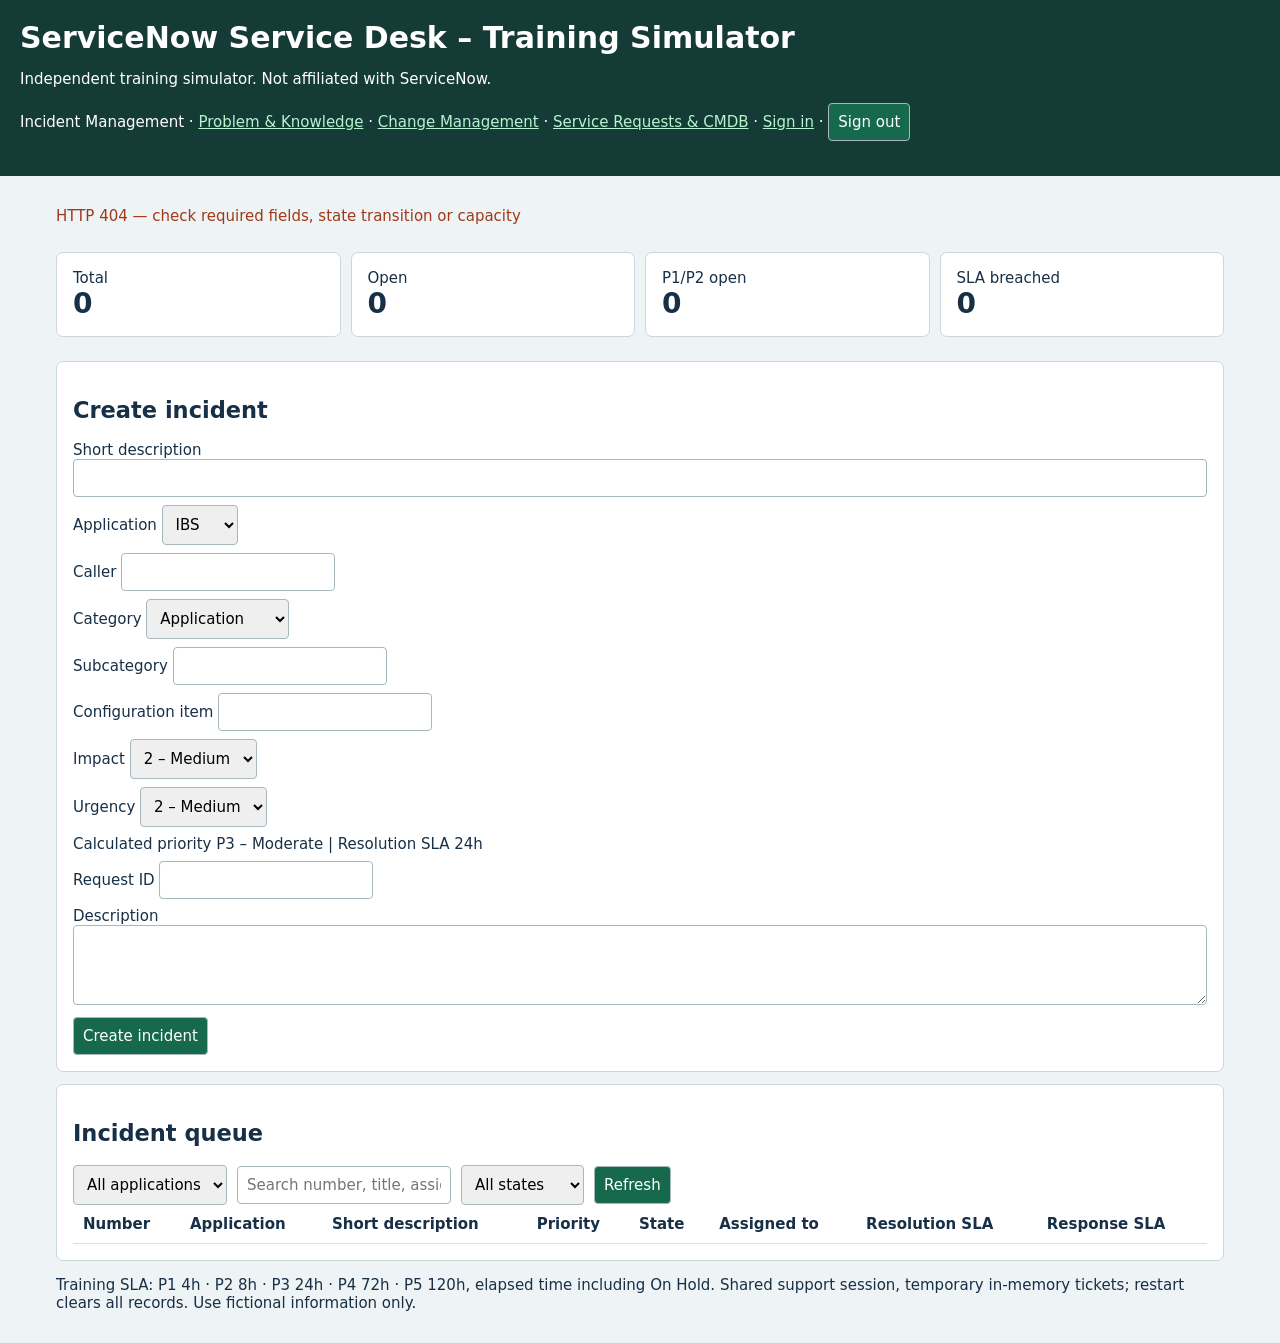
==== commit 524ec868: "Link service request and CMDB workspace" ====
--- a/src/main/resources/static/index.html
+++ b/src/main/resources/static/index.html
@@ -1 +1 @@
-<!doctype html><html lang="en"><meta charset="utf-8"><meta name="viewport" content="width=device-width,initial-scale=1"><title>ServiceNow Service Desk</title><style>*{box-sizing:border-box}body{margin:0;font:15px system-ui;color:#173047;background:#eef3f5}header{background:#153b36;color:white;padding:20px}header h1{margin:0}header a{color:#b5f4ce}main{max-width:1200px;margin:auto;padding:16px}section{background:white;border:1px solid #cbd8d9;border-radius:7px;padding:16px;margin:12px 0}.grid{display:grid;grid-template-columns:repeat(auto-fit,minmax(140px,1fr));gap:10px}.metric{font-size:28px;font-weight:bold}label{display:block;margin:8px 0}input,select,textarea,button{font:inherit;padding:9px;border:1px solid #a6b8bd;border-radius:4px}input,select,textarea{max-width:100%}textarea{width:100%;min-height:80px}button{background:#17694e;color:white;cursor:pointer}table{border-collapse:collapse;width:100%;white-space:nowrap}th,td{padding:10px;text-align:left;border-bottom:1px solid #ddd}.scroll{overflow:auto}.row{display:flex;gap:10px;flex-wrap:wrap;align-items:center}#msg{color:#a03917}pre{white-space:pre-wrap;overflow-wrap:anywhere}</style><header><h1>ServiceNow Service Desk – Training Simulator</h1><p>Independent training simulator. Not affiliated with ServiceNow.</p><p>Incident Management · <a href="/knowledge.html">Problem &amp; Knowledge</a> · <a href="/changes.html">Change Management</a> · <a href="/login.html">Sign in</a> · <button id="logout">Sign out</button></p></header><main><p id="msg" role="status"></p><div class="grid" id="metrics"></div><section><h2>Create incident</h2><form id="create"><label>Short description <input name="title" required maxlength="200" style="width:100%"></label><label>Application <select name="application"><option>IBS</option><option>EIMP</option></select></label><label>Caller <input name="caller" maxlength="100"></label><label>Category <select name="category"><option>Application</option><option>Database</option><option>Infrastructure</option><option>Access</option><option>Batch</option></select></label><label>Subcategory <input name="subcategory" maxlength="60"></label><label>Configuration item <input name="ci" maxlength="100"></label><label>Impact <select name="impact"><option value="1">1 – High</option><option value="2" selected>2 – Medium</option><option value="3">3 – Low</option></select></label><label>Urgency <select name="urgency"><option value="1">1 – High</option><option value="2" selected>2 – Medium</option><option value="3">3 – Low</option></select></label><label>Calculated priority <output id="priorityPreview" aria-live="polite">P3 – Moderate</output></label><label>Request ID <input name="requestId" maxlength="128"></label><label>Description <textarea name="description" maxlength="4000"></textarea></label><button>Create incident</button></form></section><section><h2>Incident queue</h2><div class="row"><select id="app"><option value="">All applications</option><option>IBS</option><option>EIMP</option></select><input id="search" placeholder="Search number, title, assignee"><select id="filter"><option value="">All states</option><option>New</option><option>In Progress</option><option>On Hold</option><option>Resolved</option><option>Closed</option></select><button id="refresh">Refresh</button></div><div class="scroll" id="queue"></div></section><section id="detail" hidden><h2 id="heading"></h2><p id="desc"></p><p id="sla"></p><form id="edit"><label>State <select name="state"><option>New</option><option>In Progress</option><option>On Hold</option><option>Resolved</option><option>Closed</option></select></label><label>On Hold reason <select name="holdReason"><option value="">Select reason</option><option>Awaiting Customer</option><option>Awaiting Vendor</option><option>Awaiting Dependency</option><option>Awaiting Change</option></select></label><label>Resolution code <select name="resolutionCode"><option value="">Select code</option><option>Fixed</option><option>Workaround</option><option>Duplicate</option><option>No Fault Found</option></select></label><label>Assignment group <select name="group"><option>L1 Support</option><option>L2 Support</option><option>L3 Development</option><option>Database Support</option><option>Infrastructure Support</option></select></label><label>Assigned to <input name="assignee" maxlength="100"></label><label>Work note <textarea name="note" maxlength="2000"></textarea></label><label>Root cause analysis <textarea name="rca" maxlength="4000"></textarea></label><label>Resolution <textarea name="resolution" maxlength="4000"></textarea></label><button>Save update</button></form><h3>Activity history</h3><pre id="notes"></pre></section><p>Training SLA: P1 4h · P2 8h · P3 24h · P4 72h · P5 120h, elapsed time including On Hold. Shared support session, temporary in-memory tickets; restart clears all records. Use fictional information only.</p></main><script>const $=id=>document.getElementById(id);let tickets=[],selected=null;const api='/api/support/tickets';function preview(){const f=$('create'),p=Number(f.elements.impact.value)+Number(f.elements.urgency.value)-1;$('priorityPreview').textContent='P'+p+' – '+['Critical','High','Moderate','Low','Planning'][p-1]+' | Resolution SLA '+[4,8,24,72,120][p-1]+'h'}$('create').addEventListener('change',preview);$('create').addEventListener('reset',()=>setTimeout(preview,0));preview();async function call(path='',method='GET',body){const r=await fetch(api+path,{method,cache:'no-store',headers:{'Content-Type':'application/json'},...(body?{body:JSON.stringify(body)}:{})});if(r.status===401)throw Error('Support login required. Open Sign in to authenticate.');if(!r.ok)throw Error('HTTP '+r.status+' — check required fields, state transition or capacity');return r.json()}function node(tag,t){const n=document.createElement(tag);n.textContent=t??'';return n}function responseSla(t){if(!t.responseDeadline)return 'Not tracked';const ms=Date.parse(t.responseDeadline)-Date.parse(t.responded||new Date().toISOString());return (ms<0?'Breached':'Within SLA')+' · '+(t.responded?'Responded':'Awaiting response')+' · Due '+new Date(t.responseDeadline).toLocaleString()}function sla(t){const end=t.resolved?Date.parse(t.resolved):Date.now(),ms=Date.parse(t.deadline)-end;return (ms<0?'Breached · ':'Within SLA · ')+Math.floor(Math.abs(ms)/3600000)+'h '+Math.floor(Math.abs(ms)/60000)%60+'m '+(ms<0?'over':'remaining at '+(t.resolved?'resolution':'now'))}function render(){const m=$('metrics');m.replaceChildren();for(const [k,v] of [['Total',tickets.length],['Open',tickets.filter(t=>!['Resolved','Closed'].includes(t.state)).length],['P1/P2 open',tickets.filter(t=>['P1','P2'].includes(t.priority)&&!['Resolved','Closed'].includes(t.state)).length],['SLA breached',tickets.filter(t=>Date.parse(t.resolved||new Date().toISOString())>Date.parse(t.deadline)).length]]){const s=node('section',''),n=node('div',v);n.className='metric';s.append(node('div',k),n);m.append(s)}const table=node('table',''),h=node('tr','');['Number','Application','Short description','Priority','State','Assigned to','Resolution SLA','Response SLA'].forEach(x=>h.append(node('th',x)));table.append(h);for(const t of tickets.filter(t=>(!$('app').value||t.application===$('app').value)&&(!$('filter').value||t.state===$('filter').value)&&[t.id,t.title,t.assignee].join(' ').toLowerCase().includes($('search').value.toLowerCase())).reverse()){const tr=node('tr',''),td=node('td',''),b=node('button',t.id);b.onclick=()=>open(t);td.append(b);tr.append(td,...[t.application,t.title,t.priority,t.state,t.assignee||t.group,sla(t),responseSla(t)].map(x=>node('td',x)));table.append(tr)}$('queue').replaceChildren(table)}function open(t){selected=t.id;$('detail').hidden=false;$('heading').textContent=t.id+' · '+t.application+' · '+t.title;$('desc').textContent=t.description+' | Request ID: '+t.requestId+' | Caller: '+(t.caller||'—')+' | Category: '+(t.category||'—')+' / '+(t.subcategory||'—')+' | CI: '+(t.ci||'—')+' | Impact: '+t.impact+' | Urgency: '+t.urgency+' | Priority: '+t.priority;$('sla').textContent=sla(t)+' | Due '+new Date(t.deadline).toLocaleString()+' | Response: '+responseSla(t);const f=$('edit');for(const k of ['state','group','assignee','rca','resolution','holdReason','resolutionCode'])f.elements[k].value=t[k]??'';f.elements.note.value='';$('notes').textContent=t.notes.map(n=>n.time+' '+n.text).join('\n');$('detail').scrollIntoView({behavior:'smooth'})}async function load(){try{tickets=await call();render();$('msg').textContent=''}catch(e){tickets=[];render();$('detail').hidden=true;$('msg').textContent=e.message}}$('create').onsubmit=async e=>{e.preventDefault();try{const t=await call('','POST',Object.fromEntries(new FormData(e.target)));e.target.reset();await load();open(t)}catch(e){$('msg').textContent=e.message}};$('edit').onsubmit=async e=>{e.preventDefault();const f=e.target,v=f.elements.state.value;if(v==='On Hold'&&!f.elements.holdReason.value){$('msg').textContent='Select an On Hold reason.';return}if(['Resolved','Closed'].includes(v)&&(!f.elements.resolutionCode.value||!f.elements.rca.value.trim()||!f.elements.resolution.value.trim())){$('msg').textContent='Resolution code, RCA and resolution notes are required.';return}try{const t=await call('/'+selected,'PUT',Object.fromEntries(new FormData(e.target)));await load();open(t)}catch(e){$('msg').textContent=e.message}};$('refresh').onclick=load;$('search').oninput=render;$('filter').onchange=render;$('app').onchange=render;$('logout').onclick=async()=>{await fetch('/api/support/logout',{method:'POST'});location.href='/login.html'};load();</script></html>+<!doctype html><html lang="en"><meta charset="utf-8"><meta name="viewport" content="width=device-width,initial-scale=1"><title>ServiceNow Service Desk</title><style>*{box-sizing:border-box}body{margin:0;font:15px system-ui;color:#173047;background:#eef3f5}header{background:#153b36;color:white;padding:20px}header h1{margin:0}header a{color:#b5f4ce}main{max-width:1200px;margin:auto;padding:16px}section{background:white;border:1px solid #cbd8d9;border-radius:7px;padding:16px;margin:12px 0}.grid{display:grid;grid-template-columns:repeat(auto-fit,minmax(140px,1fr));gap:10px}.metric{font-size:28px;font-weight:bold}label{display:block;margin:8px 0}input,select,textarea,button{font:inherit;padding:9px;border:1px solid #a6b8bd;border-radius:4px}input,select,textarea{max-width:100%}textarea{width:100%;min-height:80px}button{background:#17694e;color:white;cursor:pointer}table{border-collapse:collapse;width:100%;white-space:nowrap}th,td{padding:10px;text-align:left;border-bottom:1px solid #ddd}.scroll{overflow:auto}.row{display:flex;gap:10px;flex-wrap:wrap;align-items:center}#msg{color:#a03917}pre{white-space:pre-wrap;overflow-wrap:anywhere}</style><header><h1>ServiceNow Service Desk – Training Simulator</h1><p>Independent training simulator. Not affiliated with ServiceNow.</p><p>Incident Management · <a href="/knowledge.html">Problem &amp; Knowledge</a> · <a href="/changes.html">Change Management</a> · <a href="/inventory.html">Service Requests &amp; CMDB</a> · <a href="/login.html">Sign in</a> · <button id="logout">Sign out</button></p></header><main><p id="msg" role="status"></p><div class="grid" id="metrics"></div><section><h2>Create incident</h2><form id="create"><label>Short description <input name="title" required maxlength="200" style="width:100%"></label><label>Application <select name="application"><option>IBS</option><option>EIMP</option></select></label><label>Caller <input name="caller" maxlength="100"></label><label>Category <select name="category"><option>Application</option><option>Database</option><option>Infrastructure</option><option>Access</option><option>Batch</option></select></label><label>Subcategory <input name="subcategory" maxlength="60"></label><label>Configuration item <input name="ci" maxlength="100"></label><label>Impact <select name="impact"><option value="1">1 – High</option><option value="2" selected>2 – Medium</option><option value="3">3 – Low</option></select></label><label>Urgency <select name="urgency"><option value="1">1 – High</option><option value="2" selected>2 – Medium</option><option value="3">3 – Low</option></select></label><label>Calculated priority <output id="priorityPreview" aria-live="polite">P3 – Moderate</output></label><label>Request ID <input name="requestId" maxlength="128"></label><label>Description <textarea name="description" maxlength="4000"></textarea></label><button>Create incident</button></form></section><section><h2>Incident queue</h2><div class="row"><select id="app"><option value="">All applications</option><option>IBS</option><option>EIMP</option></select><input id="search" placeholder="Search number, title, assignee"><select id="filter"><option value="">All states</option><option>New</option><option>In Progress</option><option>On Hold</option><option>Resolved</option><option>Closed</option></select><button id="refresh">Refresh</button></div><div class="scroll" id="queue"></div></section><section id="detail" hidden><h2 id="heading"></h2><p id="desc"></p><p id="sla"></p><form id="edit"><label>State <select name="state"><option>New</option><option>In Progress</option><option>On Hold</option><option>Resolved</option><option>Closed</option></select></label><label>On Hold reason <select name="holdReason"><option value="">Select reason</option><option>Awaiting Customer</option><option>Awaiting Vendor</option><option>Awaiting Dependency</option><option>Awaiting Change</option></select></label><label>Resolution code <select name="resolutionCode"><option value="">Select code</option><option>Fixed</option><option>Workaround</option><option>Duplicate</option><option>No Fault Found</option></select></label><label>Assignment group <select name="group"><option>L1 Support</option><option>L2 Support</option><option>L3 Development</option><option>Database Support</option><option>Infrastructure Support</option></select></label><label>Assigned to <input name="assignee" maxlength="100"></label><label>Work note <textarea name="note" maxlength="2000"></textarea></label><label>Root cause analysis <textarea name="rca" maxlength="4000"></textarea></label><label>Resolution <textarea name="resolution" maxlength="4000"></textarea></label><button>Save update</button></form><h3>Activity history</h3><pre id="notes"></pre></section><p>Training SLA: P1 4h · P2 8h · P3 24h · P4 72h · P5 120h, elapsed time including On Hold. Shared support session, temporary in-memory tickets; restart clears all records. Use fictional information only.</p></main><script>const $=id=>document.getElementById(id);let tickets=[],selected=null;const api='/api/support/tickets';function preview(){const f=$('create'),p=Number(f.elements.impact.value)+Number(f.elements.urgency.value)-1;$('priorityPreview').textContent='P'+p+' – '+['Critical','High','Moderate','Low','Planning'][p-1]+' | Resolution SLA '+[4,8,24,72,120][p-1]+'h'}$('create').addEventListener('change',preview);$('create').addEventListener('reset',()=>setTimeout(preview,0));preview();async function call(path='',method='GET',body){const r=await fetch(api+path,{method,cache:'no-store',headers:{'Content-Type':'application/json'},...(body?{body:JSON.stringify(body)}:{})});if(r.status===401)throw Error('Support login required. Open Sign in to authenticate.');if(!r.ok)throw Error('HTTP '+r.status+' — check required fields, state transition or capacity');return r.json()}function node(tag,t){const n=document.createElement(tag);n.textContent=t??'';return n}function responseSla(t){if(!t.responseDeadline)return 'Not tracked';const ms=Date.parse(t.responseDeadline)-Date.parse(t.responded||new Date().toISOString());return (ms<0?'Breached':'Within SLA')+' · '+(t.responded?'Responded':'Awaiting response')+' · Due '+new Date(t.responseDeadline).toLocaleString()}function sla(t){const end=t.resolved?Date.parse(t.resolved):Date.now(),ms=Date.parse(t.deadline)-end;return (ms<0?'Breached · ':'Within SLA · ')+Math.floor(Math.abs(ms)/3600000)+'h '+Math.floor(Math.abs(ms)/60000)%60+'m '+(ms<0?'over':'remaining at '+(t.resolved?'resolution':'now'))}function render(){const m=$('metrics');m.replaceChildren();for(const [k,v] of [['Total',tickets.length],['Open',tickets.filter(t=>!['Resolved','Closed'].includes(t.state)).length],['P1/P2 open',tickets.filter(t=>['P1','P2'].includes(t.priority)&&!['Resolved','Closed'].includes(t.state)).length],['SLA breached',tickets.filter(t=>Date.parse(t.resolved||new Date().toISOString())>Date.parse(t.deadline)).length]]){const s=node('section',''),n=node('div',v);n.className='metric';s.append(node('div',k),n);m.append(s)}const table=node('table',''),h=node('tr','');['Number','Application','Short description','Priority','State','Assigned to','Resolution SLA','Response SLA'].forEach(x=>h.append(node('th',x)));table.append(h);for(const t of tickets.filter(t=>(!$('app').value||t.application===$('app').value)&&(!$('filter').value||t.state===$('filter').value)&&[t.id,t.title,t.assignee].join(' ').toLowerCase().includes($('search').value.toLowerCase())).reverse()){const tr=node('tr',''),td=node('td',''),b=node('button',t.id);b.onclick=()=>open(t);td.append(b);tr.append(td,...[t.application,t.title,t.priority,t.state,t.assignee||t.group,sla(t),responseSla(t)].map(x=>node('td',x)));table.append(tr)}$('queue').replaceChildren(table)}function open(t){selected=t.id;$('detail').hidden=false;$('heading').textContent=t.id+' · '+t.application+' · '+t.title;$('desc').textContent=t.description+' | Request ID: '+t.requestId+' | Caller: '+(t.caller||'—')+' | Category: '+(t.category||'—')+' / '+(t.subcategory||'—')+' | CI: '+(t.ci||'—')+' | Impact: '+t.impact+' | Urgency: '+t.urgency+' | Priority: '+t.priority;$('sla').textContent=sla(t)+' | Due '+new Date(t.deadline).toLocaleString()+' | Response: '+responseSla(t);const f=$('edit');for(const k of ['state','group','assignee','rca','resolution','holdReason','resolutionCode'])f.elements[k].value=t[k]??'';f.elements.note.value='';$('notes').textContent=t.notes.map(n=>n.time+' '+n.text).join('\n');$('detail').scrollIntoView({behavior:'smooth'})}async function load(){try{tickets=await call();render();$('msg').textContent=''}catch(e){tickets=[];render();$('detail').hidden=true;$('msg').textContent=e.message}}$('create').onsubmit=async e=>{e.preventDefault();try{const t=await call('','POST',Object.fromEntries(new FormData(e.target)));e.target.reset();await load();open(t)}catch(e){$('msg').textContent=e.message}};$('edit').onsubmit=async e=>{e.preventDefault();const f=e.target,v=f.elements.state.value;if(v==='On Hold'&&!f.elements.holdReason.value){$('msg').textContent='Select an On Hold reason.';return}if(['Resolved','Closed'].includes(v)&&(!f.elements.resolutionCode.value||!f.elements.rca.value.trim()||!f.elements.resolution.value.trim())){$('msg').textContent='Resolution code, RCA and resolution notes are required.';return}try{const t=await call('/'+selected,'PUT',Object.fromEntries(new FormData(e.target)));await load();open(t)}catch(e){$('msg').textContent=e.message}};$('refresh').onclick=load;$('search').oninput=render;$('filter').onchange=render;$('app').onchange=render;$('logout').onclick=async()=>{await fetch('/api/support/logout',{method:'POST'});location.href='/login.html'};load();</script></html>
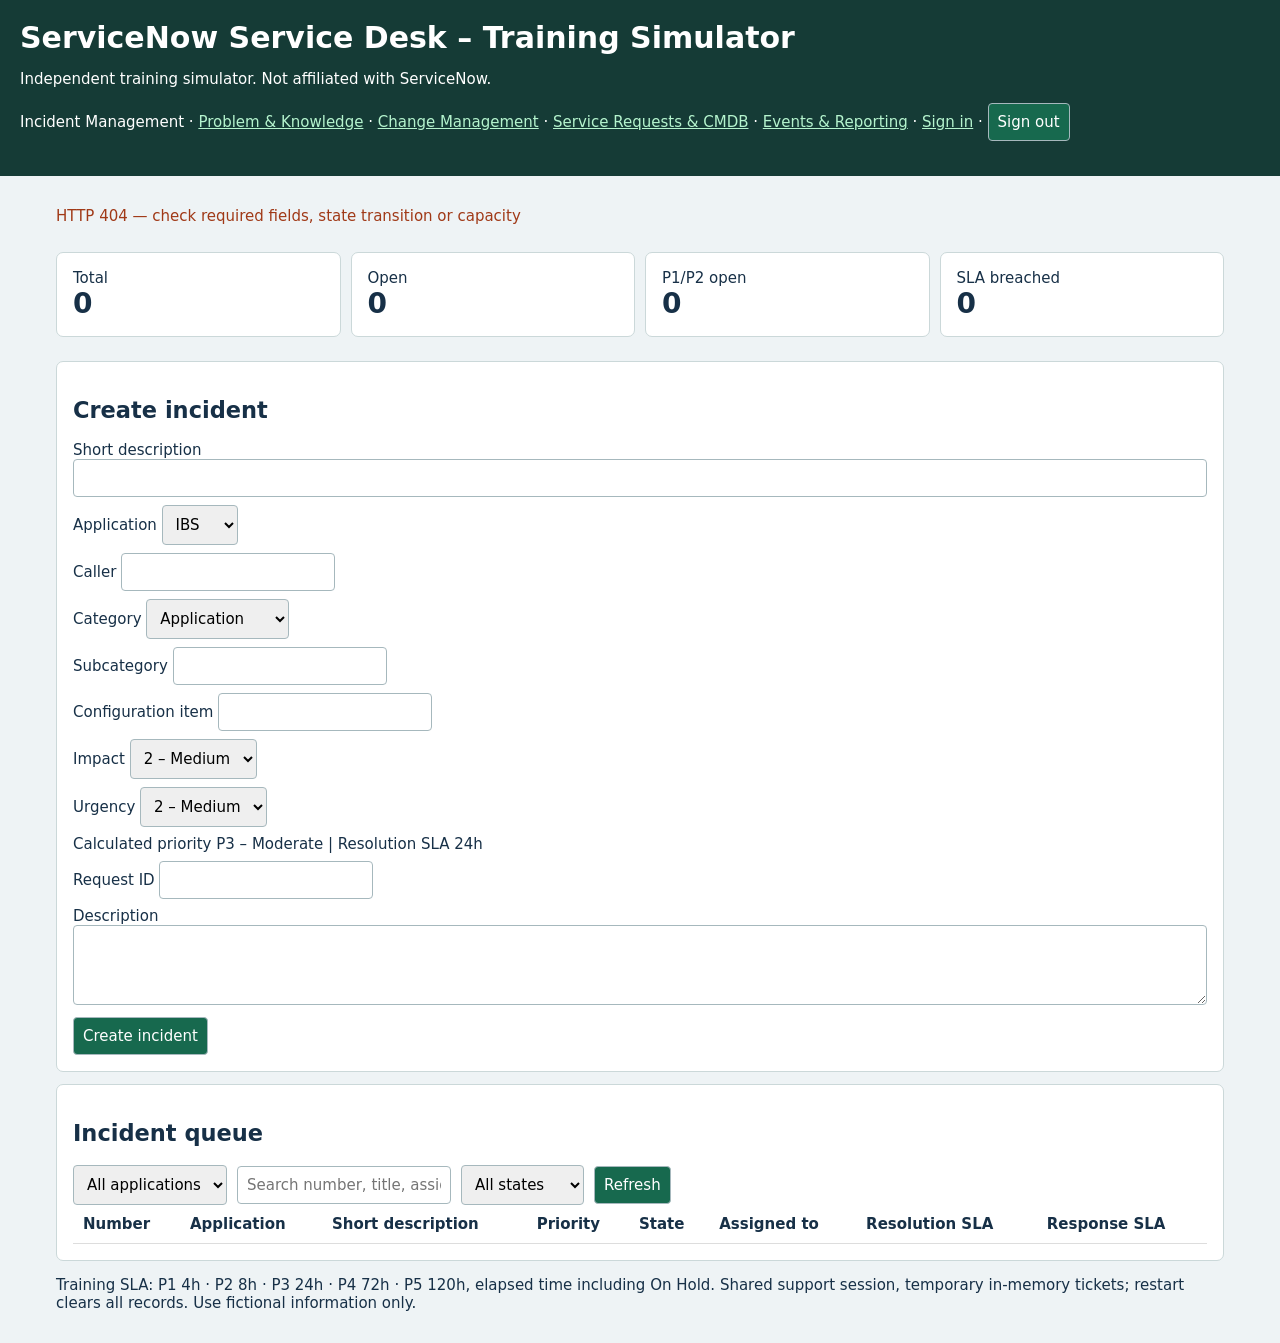
==== commit 4e87faf5: "Link event management and reporting console" ====
--- a/src/main/resources/static/index.html
+++ b/src/main/resources/static/index.html
@@ -1 +1 @@
-<!doctype html><html lang="en"><meta charset="utf-8"><meta name="viewport" content="width=device-width,initial-scale=1"><title>ServiceNow Service Desk</title><style>*{box-sizing:border-box}body{margin:0;font:15px system-ui;color:#173047;background:#eef3f5}header{background:#153b36;color:white;padding:20px}header h1{margin:0}header a{color:#b5f4ce}main{max-width:1200px;margin:auto;padding:16px}section{background:white;border:1px solid #cbd8d9;border-radius:7px;padding:16px;margin:12px 0}.grid{display:grid;grid-template-columns:repeat(auto-fit,minmax(140px,1fr));gap:10px}.metric{font-size:28px;font-weight:bold}label{display:block;margin:8px 0}input,select,textarea,button{font:inherit;padding:9px;border:1px solid #a6b8bd;border-radius:4px}input,select,textarea{max-width:100%}textarea{width:100%;min-height:80px}button{background:#17694e;color:white;cursor:pointer}table{border-collapse:collapse;width:100%;white-space:nowrap}th,td{padding:10px;text-align:left;border-bottom:1px solid #ddd}.scroll{overflow:auto}.row{display:flex;gap:10px;flex-wrap:wrap;align-items:center}#msg{color:#a03917}pre{white-space:pre-wrap;overflow-wrap:anywhere}</style><header><h1>ServiceNow Service Desk – Training Simulator</h1><p>Independent training simulator. Not affiliated with ServiceNow.</p><p>Incident Management · <a href="/knowledge.html">Problem &amp; Knowledge</a> · <a href="/changes.html">Change Management</a> · <a href="/inventory.html">Service Requests &amp; CMDB</a> · <a href="/login.html">Sign in</a> · <button id="logout">Sign out</button></p></header><main><p id="msg" role="status"></p><div class="grid" id="metrics"></div><section><h2>Create incident</h2><form id="create"><label>Short description <input name="title" required maxlength="200" style="width:100%"></label><label>Application <select name="application"><option>IBS</option><option>EIMP</option></select></label><label>Caller <input name="caller" maxlength="100"></label><label>Category <select name="category"><option>Application</option><option>Database</option><option>Infrastructure</option><option>Access</option><option>Batch</option></select></label><label>Subcategory <input name="subcategory" maxlength="60"></label><label>Configuration item <input name="ci" maxlength="100"></label><label>Impact <select name="impact"><option value="1">1 – High</option><option value="2" selected>2 – Medium</option><option value="3">3 – Low</option></select></label><label>Urgency <select name="urgency"><option value="1">1 – High</option><option value="2" selected>2 – Medium</option><option value="3">3 – Low</option></select></label><label>Calculated priority <output id="priorityPreview" aria-live="polite">P3 – Moderate</output></label><label>Request ID <input name="requestId" maxlength="128"></label><label>Description <textarea name="description" maxlength="4000"></textarea></label><button>Create incident</button></form></section><section><h2>Incident queue</h2><div class="row"><select id="app"><option value="">All applications</option><option>IBS</option><option>EIMP</option></select><input id="search" placeholder="Search number, title, assignee"><select id="filter"><option value="">All states</option><option>New</option><option>In Progress</option><option>On Hold</option><option>Resolved</option><option>Closed</option></select><button id="refresh">Refresh</button></div><div class="scroll" id="queue"></div></section><section id="detail" hidden><h2 id="heading"></h2><p id="desc"></p><p id="sla"></p><form id="edit"><label>State <select name="state"><option>New</option><option>In Progress</option><option>On Hold</option><option>Resolved</option><option>Closed</option></select></label><label>On Hold reason <select name="holdReason"><option value="">Select reason</option><option>Awaiting Customer</option><option>Awaiting Vendor</option><option>Awaiting Dependency</option><option>Awaiting Change</option></select></label><label>Resolution code <select name="resolutionCode"><option value="">Select code</option><option>Fixed</option><option>Workaround</option><option>Duplicate</option><option>No Fault Found</option></select></label><label>Assignment group <select name="group"><option>L1 Support</option><option>L2 Support</option><option>L3 Development</option><option>Database Support</option><option>Infrastructure Support</option></select></label><label>Assigned to <input name="assignee" maxlength="100"></label><label>Work note <textarea name="note" maxlength="2000"></textarea></label><label>Root cause analysis <textarea name="rca" maxlength="4000"></textarea></label><label>Resolution <textarea name="resolution" maxlength="4000"></textarea></label><button>Save update</button></form><h3>Activity history</h3><pre id="notes"></pre></section><p>Training SLA: P1 4h · P2 8h · P3 24h · P4 72h · P5 120h, elapsed time including On Hold. Shared support session, temporary in-memory tickets; restart clears all records. Use fictional information only.</p></main><script>const $=id=>document.getElementById(id);let tickets=[],selected=null;const api='/api/support/tickets';function preview(){const f=$('create'),p=Number(f.elements.impact.value)+Number(f.elements.urgency.value)-1;$('priorityPreview').textContent='P'+p+' – '+['Critical','High','Moderate','Low','Planning'][p-1]+' | Resolution SLA '+[4,8,24,72,120][p-1]+'h'}$('create').addEventListener('change',preview);$('create').addEventListener('reset',()=>setTimeout(preview,0));preview();async function call(path='',method='GET',body){const r=await fetch(api+path,{method,cache:'no-store',headers:{'Content-Type':'application/json'},...(body?{body:JSON.stringify(body)}:{})});if(r.status===401)throw Error('Support login required. Open Sign in to authenticate.');if(!r.ok)throw Error('HTTP '+r.status+' — check required fields, state transition or capacity');return r.json()}function node(tag,t){const n=document.createElement(tag);n.textContent=t??'';return n}function responseSla(t){if(!t.responseDeadline)return 'Not tracked';const ms=Date.parse(t.responseDeadline)-Date.parse(t.responded||new Date().toISOString());return (ms<0?'Breached':'Within SLA')+' · '+(t.responded?'Responded':'Awaiting response')+' · Due '+new Date(t.responseDeadline).toLocaleString()}function sla(t){const end=t.resolved?Date.parse(t.resolved):Date.now(),ms=Date.parse(t.deadline)-end;return (ms<0?'Breached · ':'Within SLA · ')+Math.floor(Math.abs(ms)/3600000)+'h '+Math.floor(Math.abs(ms)/60000)%60+'m '+(ms<0?'over':'remaining at '+(t.resolved?'resolution':'now'))}function render(){const m=$('metrics');m.replaceChildren();for(const [k,v] of [['Total',tickets.length],['Open',tickets.filter(t=>!['Resolved','Closed'].includes(t.state)).length],['P1/P2 open',tickets.filter(t=>['P1','P2'].includes(t.priority)&&!['Resolved','Closed'].includes(t.state)).length],['SLA breached',tickets.filter(t=>Date.parse(t.resolved||new Date().toISOString())>Date.parse(t.deadline)).length]]){const s=node('section',''),n=node('div',v);n.className='metric';s.append(node('div',k),n);m.append(s)}const table=node('table',''),h=node('tr','');['Number','Application','Short description','Priority','State','Assigned to','Resolution SLA','Response SLA'].forEach(x=>h.append(node('th',x)));table.append(h);for(const t of tickets.filter(t=>(!$('app').value||t.application===$('app').value)&&(!$('filter').value||t.state===$('filter').value)&&[t.id,t.title,t.assignee].join(' ').toLowerCase().includes($('search').value.toLowerCase())).reverse()){const tr=node('tr',''),td=node('td',''),b=node('button',t.id);b.onclick=()=>open(t);td.append(b);tr.append(td,...[t.application,t.title,t.priority,t.state,t.assignee||t.group,sla(t),responseSla(t)].map(x=>node('td',x)));table.append(tr)}$('queue').replaceChildren(table)}function open(t){selected=t.id;$('detail').hidden=false;$('heading').textContent=t.id+' · '+t.application+' · '+t.title;$('desc').textContent=t.description+' | Request ID: '+t.requestId+' | Caller: '+(t.caller||'—')+' | Category: '+(t.category||'—')+' / '+(t.subcategory||'—')+' | CI: '+(t.ci||'—')+' | Impact: '+t.impact+' | Urgency: '+t.urgency+' | Priority: '+t.priority;$('sla').textContent=sla(t)+' | Due '+new Date(t.deadline).toLocaleString()+' | Response: '+responseSla(t);const f=$('edit');for(const k of ['state','group','assignee','rca','resolution','holdReason','resolutionCode'])f.elements[k].value=t[k]??'';f.elements.note.value='';$('notes').textContent=t.notes.map(n=>n.time+' '+n.text).join('\n');$('detail').scrollIntoView({behavior:'smooth'})}async function load(){try{tickets=await call();render();$('msg').textContent=''}catch(e){tickets=[];render();$('detail').hidden=true;$('msg').textContent=e.message}}$('create').onsubmit=async e=>{e.preventDefault();try{const t=await call('','POST',Object.fromEntries(new FormData(e.target)));e.target.reset();await load();open(t)}catch(e){$('msg').textContent=e.message}};$('edit').onsubmit=async e=>{e.preventDefault();const f=e.target,v=f.elements.state.value;if(v==='On Hold'&&!f.elements.holdReason.value){$('msg').textContent='Select an On Hold reason.';return}if(['Resolved','Closed'].includes(v)&&(!f.elements.resolutionCode.value||!f.elements.rca.value.trim()||!f.elements.resolution.value.trim())){$('msg').textContent='Resolution code, RCA and resolution notes are required.';return}try{const t=await call('/'+selected,'PUT',Object.fromEntries(new FormData(e.target)));await load();open(t)}catch(e){$('msg').textContent=e.message}};$('refresh').onclick=load;$('search').oninput=render;$('filter').onchange=render;$('app').onchange=render;$('logout').onclick=async()=>{await fetch('/api/support/logout',{method:'POST'});location.href='/login.html'};load();</script></html>+<!doctype html><html lang="en"><meta charset="utf-8"><meta name="viewport" content="width=device-width,initial-scale=1"><title>ServiceNow Service Desk</title><style>*{box-sizing:border-box}body{margin:0;font:15px system-ui;color:#173047;background:#eef3f5}header{background:#153b36;color:white;padding:20px}header h1{margin:0}header a{color:#b5f4ce}main{max-width:1200px;margin:auto;padding:16px}section{background:white;border:1px solid #cbd8d9;border-radius:7px;padding:16px;margin:12px 0}.grid{display:grid;grid-template-columns:repeat(auto-fit,minmax(140px,1fr));gap:10px}.metric{font-size:28px;font-weight:bold}label{display:block;margin:8px 0}input,select,textarea,button{font:inherit;padding:9px;border:1px solid #a6b8bd;border-radius:4px}input,select,textarea{max-width:100%}textarea{width:100%;min-height:80px}button{background:#17694e;color:white;cursor:pointer}table{border-collapse:collapse;width:100%;white-space:nowrap}th,td{padding:10px;text-align:left;border-bottom:1px solid #ddd}.scroll{overflow:auto}.row{display:flex;gap:10px;flex-wrap:wrap;align-items:center}#msg{color:#a03917}pre{white-space:pre-wrap;overflow-wrap:anywhere}</style><header><h1>ServiceNow Service Desk – Training Simulator</h1><p>Independent training simulator. Not affiliated with ServiceNow.</p><p>Incident Management · <a href="/knowledge.html">Problem &amp; Knowledge</a> · <a href="/changes.html">Change Management</a> · <a href="/inventory.html">Service Requests &amp; CMDB</a> · <a href="/operations.html">Events &amp; Reporting</a> · <a href="/login.html">Sign in</a> · <button id="logout">Sign out</button></p></header><main><p id="msg" role="status"></p><div class="grid" id="metrics"></div><section><h2>Create incident</h2><form id="create"><label>Short description <input name="title" required maxlength="200" style="width:100%"></label><label>Application <select name="application"><option>IBS</option><option>EIMP</option></select></label><label>Caller <input name="caller" maxlength="100"></label><label>Category <select name="category"><option>Application</option><option>Database</option><option>Infrastructure</option><option>Access</option><option>Batch</option></select></label><label>Subcategory <input name="subcategory" maxlength="60"></label><label>Configuration item <input name="ci" maxlength="100"></label><label>Impact <select name="impact"><option value="1">1 – High</option><option value="2" selected>2 – Medium</option><option value="3">3 – Low</option></select></label><label>Urgency <select name="urgency"><option value="1">1 – High</option><option value="2" selected>2 – Medium</option><option value="3">3 – Low</option></select></label><label>Calculated priority <output id="priorityPreview" aria-live="polite">P3 – Moderate</output></label><label>Request ID <input name="requestId" maxlength="128"></label><label>Description <textarea name="description" maxlength="4000"></textarea></label><button>Create incident</button></form></section><section><h2>Incident queue</h2><div class="row"><select id="app"><option value="">All applications</option><option>IBS</option><option>EIMP</option></select><input id="search" placeholder="Search number, title, assignee"><select id="filter"><option value="">All states</option><option>New</option><option>In Progress</option><option>On Hold</option><option>Resolved</option><option>Closed</option></select><button id="refresh">Refresh</button></div><div class="scroll" id="queue"></div></section><section id="detail" hidden><h2 id="heading"></h2><p id="desc"></p><p id="sla"></p><form id="edit"><label>State <select name="state"><option>New</option><option>In Progress</option><option>On Hold</option><option>Resolved</option><option>Closed</option></select></label><label>On Hold reason <select name="holdReason"><option value="">Select reason</option><option>Awaiting Customer</option><option>Awaiting Vendor</option><option>Awaiting Dependency</option><option>Awaiting Change</option></select></label><label>Resolution code <select name="resolutionCode"><option value="">Select code</option><option>Fixed</option><option>Workaround</option><option>Duplicate</option><option>No Fault Found</option></select></label><label>Assignment group <select name="group"><option>L1 Support</option><option>L2 Support</option><option>L3 Development</option><option>Database Support</option><option>Infrastructure Support</option></select></label><label>Assigned to <input name="assignee" maxlength="100"></label><label>Work note <textarea name="note" maxlength="2000"></textarea></label><label>Root cause analysis <textarea name="rca" maxlength="4000"></textarea></label><label>Resolution <textarea name="resolution" maxlength="4000"></textarea></label><button>Save update</button></form><h3>Activity history</h3><pre id="notes"></pre></section><p>Training SLA: P1 4h · P2 8h · P3 24h · P4 72h · P5 120h, elapsed time including On Hold. Shared support session, temporary in-memory tickets; restart clears all records. Use fictional information only.</p></main><script>const $=id=>document.getElementById(id);let tickets=[],selected=null;const api='/api/support/tickets';function preview(){const f=$('create'),p=Number(f.elements.impact.value)+Number(f.elements.urgency.value)-1;$('priorityPreview').textContent='P'+p+' – '+['Critical','High','Moderate','Low','Planning'][p-1]+' | Resolution SLA '+[4,8,24,72,120][p-1]+'h'}$('create').addEventListener('change',preview);$('create').addEventListener('reset',()=>setTimeout(preview,0));preview();async function call(path='',method='GET',body){const r=await fetch(api+path,{method,cache:'no-store',headers:{'Content-Type':'application/json'},...(body?{body:JSON.stringify(body)}:{})});if(r.status===401)throw Error('Support login required. Open Sign in to authenticate.');if(!r.ok)throw Error('HTTP '+r.status+' — check required fields, state transition or capacity');return r.json()}function node(tag,t){const n=document.createElement(tag);n.textContent=t??'';return n}function responseSla(t){if(!t.responseDeadline)return 'Not tracked';const ms=Date.parse(t.responseDeadline)-Date.parse(t.responded||new Date().toISOString());return (ms<0?'Breached':'Within SLA')+' · '+(t.responded?'Responded':'Awaiting response')+' · Due '+new Date(t.responseDeadline).toLocaleString()}function sla(t){const end=t.resolved?Date.parse(t.resolved):Date.now(),ms=Date.parse(t.deadline)-end;return (ms<0?'Breached · ':'Within SLA · ')+Math.floor(Math.abs(ms)/3600000)+'h '+Math.floor(Math.abs(ms)/60000)%60+'m '+(ms<0?'over':'remaining at '+(t.resolved?'resolution':'now'))}function render(){const m=$('metrics');m.replaceChildren();for(const [k,v] of [['Total',tickets.length],['Open',tickets.filter(t=>!['Resolved','Closed'].includes(t.state)).length],['P1/P2 open',tickets.filter(t=>['P1','P2'].includes(t.priority)&&!['Resolved','Closed'].includes(t.state)).length],['SLA breached',tickets.filter(t=>Date.parse(t.resolved||new Date().toISOString())>Date.parse(t.deadline)).length]]){const s=node('section',''),n=node('div',v);n.className='metric';s.append(node('div',k),n);m.append(s)}const table=node('table',''),h=node('tr','');['Number','Application','Short description','Priority','State','Assigned to','Resolution SLA','Response SLA'].forEach(x=>h.append(node('th',x)));table.append(h);for(const t of tickets.filter(t=>(!$('app').value||t.application===$('app').value)&&(!$('filter').value||t.state===$('filter').value)&&[t.id,t.title,t.assignee].join(' ').toLowerCase().includes($('search').value.toLowerCase())).reverse()){const tr=node('tr',''),td=node('td',''),b=node('button',t.id);b.onclick=()=>open(t);td.append(b);tr.append(td,...[t.application,t.title,t.priority,t.state,t.assignee||t.group,sla(t),responseSla(t)].map(x=>node('td',x)));table.append(tr)}$('queue').replaceChildren(table)}function open(t){selected=t.id;$('detail').hidden=false;$('heading').textContent=t.id+' · '+t.application+' · '+t.title;$('desc').textContent=t.description+' | Request ID: '+t.requestId+' | Caller: '+(t.caller||'—')+' | Category: '+(t.category||'—')+' / '+(t.subcategory||'—')+' | CI: '+(t.ci||'—')+' | Impact: '+t.impact+' | Urgency: '+t.urgency+' | Priority: '+t.priority;$('sla').textContent=sla(t)+' | Due '+new Date(t.deadline).toLocaleString()+' | Response: '+responseSla(t);const f=$('edit');for(const k of ['state','group','assignee','rca','resolution','holdReason','resolutionCode'])f.elements[k].value=t[k]??'';f.elements.note.value='';$('notes').textContent=t.notes.map(n=>n.time+' '+n.text).join('\n');$('detail').scrollIntoView({behavior:'smooth'})}async function load(){try{tickets=await call();render();$('msg').textContent=''}catch(e){tickets=[];render();$('detail').hidden=true;$('msg').textContent=e.message}}$('create').onsubmit=async e=>{e.preventDefault();try{const t=await call('','POST',Object.fromEntries(new FormData(e.target)));e.target.reset();await load();open(t)}catch(e){$('msg').textContent=e.message}};$('edit').onsubmit=async e=>{e.preventDefault();const f=e.target,v=f.elements.state.value;if(v==='On Hold'&&!f.elements.holdReason.value){$('msg').textContent='Select an On Hold reason.';return}if(['Resolved','Closed'].includes(v)&&(!f.elements.resolutionCode.value||!f.elements.rca.value.trim()||!f.elements.resolution.value.trim())){$('msg').textContent='Resolution code, RCA and resolution notes are required.';return}try{const t=await call('/'+selected,'PUT',Object.fromEntries(new FormData(e.target)));await load();open(t)}catch(e){$('msg').textContent=e.message}};$('refresh').onclick=load;$('search').oninput=render;$('filter').onchange=render;$('app').onchange=render;$('logout').onclick=async()=>{await fetch('/api/support/logout',{method:'POST'});location.href='/login.html'};load();</script></html>
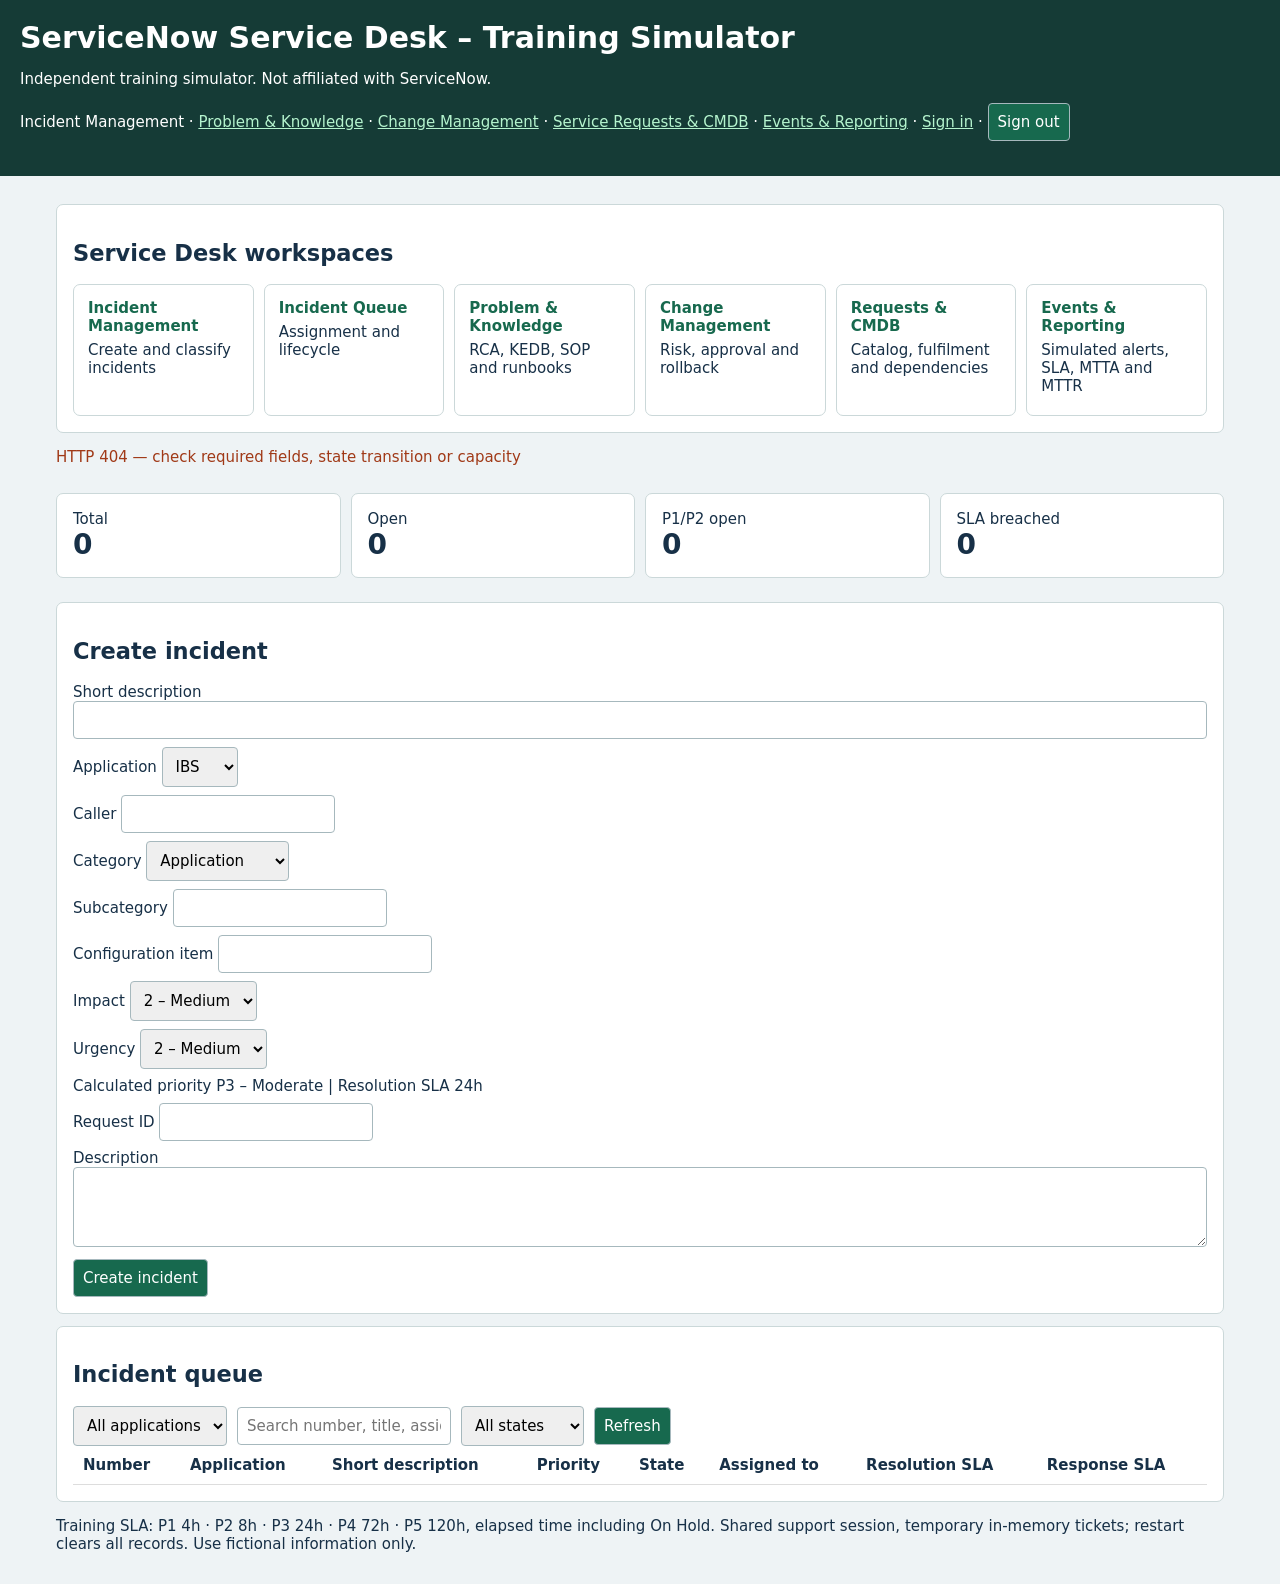
==== commit ce55f6e1: "Add consolidated ITSM workspace navigation to service desk home" ====
--- a/src/main/resources/static/index.html
+++ b/src/main/resources/static/index.html
@@ -1 +1 @@
-<!doctype html><html lang="en"><meta charset="utf-8"><meta name="viewport" content="width=device-width,initial-scale=1"><title>ServiceNow Service Desk</title><style>*{box-sizing:border-box}body{margin:0;font:15px system-ui;color:#173047;background:#eef3f5}header{background:#153b36;color:white;padding:20px}header h1{margin:0}header a{color:#b5f4ce}main{max-width:1200px;margin:auto;padding:16px}section{background:white;border:1px solid #cbd8d9;border-radius:7px;padding:16px;margin:12px 0}.grid{display:grid;grid-template-columns:repeat(auto-fit,minmax(140px,1fr));gap:10px}.metric{font-size:28px;font-weight:bold}label{display:block;margin:8px 0}input,select,textarea,button{font:inherit;padding:9px;border:1px solid #a6b8bd;border-radius:4px}input,select,textarea{max-width:100%}textarea{width:100%;min-height:80px}button{background:#17694e;color:white;cursor:pointer}table{border-collapse:collapse;width:100%;white-space:nowrap}th,td{padding:10px;text-align:left;border-bottom:1px solid #ddd}.scroll{overflow:auto}.row{display:flex;gap:10px;flex-wrap:wrap;align-items:center}#msg{color:#a03917}pre{white-space:pre-wrap;overflow-wrap:anywhere}</style><header><h1>ServiceNow Service Desk – Training Simulator</h1><p>Independent training simulator. Not affiliated with ServiceNow.</p><p>Incident Management · <a href="/knowledge.html">Problem &amp; Knowledge</a> · <a href="/changes.html">Change Management</a> · <a href="/inventory.html">Service Requests &amp; CMDB</a> · <a href="/operations.html">Events &amp; Reporting</a> · <a href="/login.html">Sign in</a> · <button id="logout">Sign out</button></p></header><main><p id="msg" role="status"></p><div class="grid" id="metrics"></div><section><h2>Create incident</h2><form id="create"><label>Short description <input name="title" required maxlength="200" style="width:100%"></label><label>Application <select name="application"><option>IBS</option><option>EIMP</option></select></label><label>Caller <input name="caller" maxlength="100"></label><label>Category <select name="category"><option>Application</option><option>Database</option><option>Infrastructure</option><option>Access</option><option>Batch</option></select></label><label>Subcategory <input name="subcategory" maxlength="60"></label><label>Configuration item <input name="ci" maxlength="100"></label><label>Impact <select name="impact"><option value="1">1 – High</option><option value="2" selected>2 – Medium</option><option value="3">3 – Low</option></select></label><label>Urgency <select name="urgency"><option value="1">1 – High</option><option value="2" selected>2 – Medium</option><option value="3">3 – Low</option></select></label><label>Calculated priority <output id="priorityPreview" aria-live="polite">P3 – Moderate</output></label><label>Request ID <input name="requestId" maxlength="128"></label><label>Description <textarea name="description" maxlength="4000"></textarea></label><button>Create incident</button></form></section><section><h2>Incident queue</h2><div class="row"><select id="app"><option value="">All applications</option><option>IBS</option><option>EIMP</option></select><input id="search" placeholder="Search number, title, assignee"><select id="filter"><option value="">All states</option><option>New</option><option>In Progress</option><option>On Hold</option><option>Resolved</option><option>Closed</option></select><button id="refresh">Refresh</button></div><div class="scroll" id="queue"></div></section><section id="detail" hidden><h2 id="heading"></h2><p id="desc"></p><p id="sla"></p><form id="edit"><label>State <select name="state"><option>New</option><option>In Progress</option><option>On Hold</option><option>Resolved</option><option>Closed</option></select></label><label>On Hold reason <select name="holdReason"><option value="">Select reason</option><option>Awaiting Customer</option><option>Awaiting Vendor</option><option>Awaiting Dependency</option><option>Awaiting Change</option></select></label><label>Resolution code <select name="resolutionCode"><option value="">Select code</option><option>Fixed</option><option>Workaround</option><option>Duplicate</option><option>No Fault Found</option></select></label><label>Assignment group <select name="group"><option>L1 Support</option><option>L2 Support</option><option>L3 Development</option><option>Database Support</option><option>Infrastructure Support</option></select></label><label>Assigned to <input name="assignee" maxlength="100"></label><label>Work note <textarea name="note" maxlength="2000"></textarea></label><label>Root cause analysis <textarea name="rca" maxlength="4000"></textarea></label><label>Resolution <textarea name="resolution" maxlength="4000"></textarea></label><button>Save update</button></form><h3>Activity history</h3><pre id="notes"></pre></section><p>Training SLA: P1 4h · P2 8h · P3 24h · P4 72h · P5 120h, elapsed time including On Hold. Shared support session, temporary in-memory tickets; restart clears all records. Use fictional information only.</p></main><script>const $=id=>document.getElementById(id);let tickets=[],selected=null;const api='/api/support/tickets';function preview(){const f=$('create'),p=Number(f.elements.impact.value)+Number(f.elements.urgency.value)-1;$('priorityPreview').textContent='P'+p+' – '+['Critical','High','Moderate','Low','Planning'][p-1]+' | Resolution SLA '+[4,8,24,72,120][p-1]+'h'}$('create').addEventListener('change',preview);$('create').addEventListener('reset',()=>setTimeout(preview,0));preview();async function call(path='',method='GET',body){const r=await fetch(api+path,{method,cache:'no-store',headers:{'Content-Type':'application/json'},...(body?{body:JSON.stringify(body)}:{})});if(r.status===401)throw Error('Support login required. Open Sign in to authenticate.');if(!r.ok)throw Error('HTTP '+r.status+' — check required fields, state transition or capacity');return r.json()}function node(tag,t){const n=document.createElement(tag);n.textContent=t??'';return n}function responseSla(t){if(!t.responseDeadline)return 'Not tracked';const ms=Date.parse(t.responseDeadline)-Date.parse(t.responded||new Date().toISOString());return (ms<0?'Breached':'Within SLA')+' · '+(t.responded?'Responded':'Awaiting response')+' · Due '+new Date(t.responseDeadline).toLocaleString()}function sla(t){const end=t.resolved?Date.parse(t.resolved):Date.now(),ms=Date.parse(t.deadline)-end;return (ms<0?'Breached · ':'Within SLA · ')+Math.floor(Math.abs(ms)/3600000)+'h '+Math.floor(Math.abs(ms)/60000)%60+'m '+(ms<0?'over':'remaining at '+(t.resolved?'resolution':'now'))}function render(){const m=$('metrics');m.replaceChildren();for(const [k,v] of [['Total',tickets.length],['Open',tickets.filter(t=>!['Resolved','Closed'].includes(t.state)).length],['P1/P2 open',tickets.filter(t=>['P1','P2'].includes(t.priority)&&!['Resolved','Closed'].includes(t.state)).length],['SLA breached',tickets.filter(t=>Date.parse(t.resolved||new Date().toISOString())>Date.parse(t.deadline)).length]]){const s=node('section',''),n=node('div',v);n.className='metric';s.append(node('div',k),n);m.append(s)}const table=node('table',''),h=node('tr','');['Number','Application','Short description','Priority','State','Assigned to','Resolution SLA','Response SLA'].forEach(x=>h.append(node('th',x)));table.append(h);for(const t of tickets.filter(t=>(!$('app').value||t.application===$('app').value)&&(!$('filter').value||t.state===$('filter').value)&&[t.id,t.title,t.assignee].join(' ').toLowerCase().includes($('search').value.toLowerCase())).reverse()){const tr=node('tr',''),td=node('td',''),b=node('button',t.id);b.onclick=()=>open(t);td.append(b);tr.append(td,...[t.application,t.title,t.priority,t.state,t.assignee||t.group,sla(t),responseSla(t)].map(x=>node('td',x)));table.append(tr)}$('queue').replaceChildren(table)}function open(t){selected=t.id;$('detail').hidden=false;$('heading').textContent=t.id+' · '+t.application+' · '+t.title;$('desc').textContent=t.description+' | Request ID: '+t.requestId+' | Caller: '+(t.caller||'—')+' | Category: '+(t.category||'—')+' / '+(t.subcategory||'—')+' | CI: '+(t.ci||'—')+' | Impact: '+t.impact+' | Urgency: '+t.urgency+' | Priority: '+t.priority;$('sla').textContent=sla(t)+' | Due '+new Date(t.deadline).toLocaleString()+' | Response: '+responseSla(t);const f=$('edit');for(const k of ['state','group','assignee','rca','resolution','holdReason','resolutionCode'])f.elements[k].value=t[k]??'';f.elements.note.value='';$('notes').textContent=t.notes.map(n=>n.time+' '+n.text).join('\n');$('detail').scrollIntoView({behavior:'smooth'})}async function load(){try{tickets=await call();render();$('msg').textContent=''}catch(e){tickets=[];render();$('detail').hidden=true;$('msg').textContent=e.message}}$('create').onsubmit=async e=>{e.preventDefault();try{const t=await call('','POST',Object.fromEntries(new FormData(e.target)));e.target.reset();await load();open(t)}catch(e){$('msg').textContent=e.message}};$('edit').onsubmit=async e=>{e.preventDefault();const f=e.target,v=f.elements.state.value;if(v==='On Hold'&&!f.elements.holdReason.value){$('msg').textContent='Select an On Hold reason.';return}if(['Resolved','Closed'].includes(v)&&(!f.elements.resolutionCode.value||!f.elements.rca.value.trim()||!f.elements.resolution.value.trim())){$('msg').textContent='Resolution code, RCA and resolution notes are required.';return}try{const t=await call('/'+selected,'PUT',Object.fromEntries(new FormData(e.target)));await load();open(t)}catch(e){$('msg').textContent=e.message}};$('refresh').onclick=load;$('search').oninput=render;$('filter').onchange=render;$('app').onchange=render;$('logout').onclick=async()=>{await fetch('/api/support/logout',{method:'POST'});location.href='/login.html'};load();</script></html>+<!doctype html><html lang="en"><meta charset="utf-8"><meta name="viewport" content="width=device-width,initial-scale=1"><title>ServiceNow Service Desk</title><style>*{box-sizing:border-box}body{margin:0;font:15px system-ui;color:#173047;background:#eef3f5}header{background:#153b36;color:white;padding:20px}header h1{margin:0}header a{color:#b5f4ce}main{max-width:1200px;margin:auto;padding:16px}section{background:white;border:1px solid #cbd8d9;border-radius:7px;padding:16px;margin:12px 0}.grid{display:grid;grid-template-columns:repeat(auto-fit,minmax(140px,1fr));gap:10px}.metric{font-size:28px;font-weight:bold}label{display:block;margin:8px 0}input,select,textarea,button{font:inherit;padding:9px;border:1px solid #a6b8bd;border-radius:4px}input,select,textarea{max-width:100%}textarea{width:100%;min-height:80px}button{background:#17694e;color:white;cursor:pointer}table{border-collapse:collapse;width:100%;white-space:nowrap}th,td{padding:10px;text-align:left;border-bottom:1px solid #ddd}.scroll{overflow:auto}.row{display:flex;gap:10px;flex-wrap:wrap;align-items:center}#msg{color:#a03917}pre{white-space:pre-wrap;overflow-wrap:anywhere}</style><header><h1>ServiceNow Service Desk – Training Simulator</h1><p>Independent training simulator. Not affiliated with ServiceNow.</p><p>Incident Management · <a href="/knowledge.html">Problem &amp; Knowledge</a> · <a href="/changes.html">Change Management</a> · <a href="/inventory.html">Service Requests &amp; CMDB</a> · <a href="/operations.html">Events &amp; Reporting</a> · <a href="/login.html">Sign in</a> · <button id="logout">Sign out</button></p></header><main><section aria-label="ITSM workspaces"><h2>Service Desk workspaces</h2><div class="grid"><a style="display:block;padding:14px;border:1px solid #cbd8d9;border-radius:7px;color:#17694e;text-decoration:none" href="#create"><strong>Incident Management</strong><p style="color:#173047;margin:6px 0">Create and classify incidents</p></a><a style="display:block;padding:14px;border:1px solid #cbd8d9;border-radius:7px;color:#17694e;text-decoration:none" href="#queue"><strong>Incident Queue</strong><p style="color:#173047;margin:6px 0">Assignment and lifecycle</p></a><a style="display:block;padding:14px;border:1px solid #cbd8d9;border-radius:7px;color:#17694e;text-decoration:none" href="/knowledge.html"><strong>Problem &amp; Knowledge</strong><p style="color:#173047;margin:6px 0">RCA, KEDB, SOP and runbooks</p></a><a style="display:block;padding:14px;border:1px solid #cbd8d9;border-radius:7px;color:#17694e;text-decoration:none" href="/changes.html"><strong>Change Management</strong><p style="color:#173047;margin:6px 0">Risk, approval and rollback</p></a><a style="display:block;padding:14px;border:1px solid #cbd8d9;border-radius:7px;color:#17694e;text-decoration:none" href="/inventory.html"><strong>Requests &amp; CMDB</strong><p style="color:#173047;margin:6px 0">Catalog, fulfilment and dependencies</p></a><a style="display:block;padding:14px;border:1px solid #cbd8d9;border-radius:7px;color:#17694e;text-decoration:none" href="/operations.html"><strong>Events &amp; Reporting</strong><p style="color:#173047;margin:6px 0">Simulated alerts, SLA, MTTA and MTTR</p></a></div></section><p id="msg" role="status"></p><div class="grid" id="metrics"></div><section><h2>Create incident</h2><form id="create"><label>Short description <input name="title" required maxlength="200" style="width:100%"></label><label>Application <select name="application"><option>IBS</option><option>EIMP</option></select></label><label>Caller <input name="caller" maxlength="100"></label><label>Category <select name="category"><option>Application</option><option>Database</option><option>Infrastructure</option><option>Access</option><option>Batch</option></select></label><label>Subcategory <input name="subcategory" maxlength="60"></label><label>Configuration item <input name="ci" maxlength="100"></label><label>Impact <select name="impact"><option value="1">1 – High</option><option value="2" selected>2 – Medium</option><option value="3">3 – Low</option></select></label><label>Urgency <select name="urgency"><option value="1">1 – High</option><option value="2" selected>2 – Medium</option><option value="3">3 – Low</option></select></label><label>Calculated priority <output id="priorityPreview" aria-live="polite">P3 – Moderate</output></label><label>Request ID <input name="requestId" maxlength="128"></label><label>Description <textarea name="description" maxlength="4000"></textarea></label><button>Create incident</button></form></section><section><h2>Incident queue</h2><div class="row"><select id="app"><option value="">All applications</option><option>IBS</option><option>EIMP</option></select><input id="search" placeholder="Search number, title, assignee"><select id="filter"><option value="">All states</option><option>New</option><option>In Progress</option><option>On Hold</option><option>Resolved</option><option>Closed</option></select><button id="refresh">Refresh</button></div><div class="scroll" id="queue"></div></section><section id="detail" hidden><h2 id="heading"></h2><p id="desc"></p><p id="sla"></p><form id="edit"><label>State <select name="state"><option>New</option><option>In Progress</option><option>On Hold</option><option>Resolved</option><option>Closed</option></select></label><label>On Hold reason <select name="holdReason"><option value="">Select reason</option><option>Awaiting Customer</option><option>Awaiting Vendor</option><option>Awaiting Dependency</option><option>Awaiting Change</option></select></label><label>Resolution code <select name="resolutionCode"><option value="">Select code</option><option>Fixed</option><option>Workaround</option><option>Duplicate</option><option>No Fault Found</option></select></label><label>Assignment group <select name="group"><option>L1 Support</option><option>L2 Support</option><option>L3 Development</option><option>Database Support</option><option>Infrastructure Support</option></select></label><label>Assigned to <input name="assignee" maxlength="100"></label><label>Work note <textarea name="note" maxlength="2000"></textarea></label><label>Root cause analysis <textarea name="rca" maxlength="4000"></textarea></label><label>Resolution <textarea name="resolution" maxlength="4000"></textarea></label><button>Save update</button></form><h3>Activity history</h3><pre id="notes"></pre></section><p>Training SLA: P1 4h · P2 8h · P3 24h · P4 72h · P5 120h, elapsed time including On Hold. Shared support session, temporary in-memory tickets; restart clears all records. Use fictional information only.</p></main><script>const $=id=>document.getElementById(id);let tickets=[],selected=null;const api='/api/support/tickets';function preview(){const f=$('create'),p=Number(f.elements.impact.value)+Number(f.elements.urgency.value)-1;$('priorityPreview').textContent='P'+p+' – '+['Critical','High','Moderate','Low','Planning'][p-1]+' | Resolution SLA '+[4,8,24,72,120][p-1]+'h'}$('create').addEventListener('change',preview);$('create').addEventListener('reset',()=>setTimeout(preview,0));preview();async function call(path='',method='GET',body){const r=await fetch(api+path,{method,cache:'no-store',headers:{'Content-Type':'application/json'},...(body?{body:JSON.stringify(body)}:{})});if(r.status===401)throw Error('Support login required. Open Sign in to authenticate.');if(!r.ok)throw Error('HTTP '+r.status+' — check required fields, state transition or capacity');return r.json()}function node(tag,t){const n=document.createElement(tag);n.textContent=t??'';return n}function responseSla(t){if(!t.responseDeadline)return 'Not tracked';const ms=Date.parse(t.responseDeadline)-Date.parse(t.responded||new Date().toISOString());return (ms<0?'Breached':'Within SLA')+' · '+(t.responded?'Responded':'Awaiting response')+' · Due '+new Date(t.responseDeadline).toLocaleString()}function sla(t){const end=t.resolved?Date.parse(t.resolved):Date.now(),ms=Date.parse(t.deadline)-end;return (ms<0?'Breached · ':'Within SLA · ')+Math.floor(Math.abs(ms)/3600000)+'h '+Math.floor(Math.abs(ms)/60000)%60+'m '+(ms<0?'over':'remaining at '+(t.resolved?'resolution':'now'))}function render(){const m=$('metrics');m.replaceChildren();for(const [k,v] of [['Total',tickets.length],['Open',tickets.filter(t=>!['Resolved','Closed'].includes(t.state)).length],['P1/P2 open',tickets.filter(t=>['P1','P2'].includes(t.priority)&&!['Resolved','Closed'].includes(t.state)).length],['SLA breached',tickets.filter(t=>Date.parse(t.resolved||new Date().toISOString())>Date.parse(t.deadline)).length]]){const s=node('section',''),n=node('div',v);n.className='metric';s.append(node('div',k),n);m.append(s)}const table=node('table',''),h=node('tr','');['Number','Application','Short description','Priority','State','Assigned to','Resolution SLA','Response SLA'].forEach(x=>h.append(node('th',x)));table.append(h);for(const t of tickets.filter(t=>(!$('app').value||t.application===$('app').value)&&(!$('filter').value||t.state===$('filter').value)&&[t.id,t.title,t.assignee].join(' ').toLowerCase().includes($('search').value.toLowerCase())).reverse()){const tr=node('tr',''),td=node('td',''),b=node('button',t.id);b.onclick=()=>open(t);td.append(b);tr.append(td,...[t.application,t.title,t.priority,t.state,t.assignee||t.group,sla(t),responseSla(t)].map(x=>node('td',x)));table.append(tr)}$('queue').replaceChildren(table)}function open(t){selected=t.id;$('detail').hidden=false;$('heading').textContent=t.id+' · '+t.application+' · '+t.title;$('desc').textContent=t.description+' | Request ID: '+t.requestId+' | Caller: '+(t.caller||'—')+' | Category: '+(t.category||'—')+' / '+(t.subcategory||'—')+' | CI: '+(t.ci||'—')+' | Impact: '+t.impact+' | Urgency: '+t.urgency+' | Priority: '+t.priority;$('sla').textContent=sla(t)+' | Due '+new Date(t.deadline).toLocaleString()+' | Response: '+responseSla(t);const f=$('edit');for(const k of ['state','group','assignee','rca','resolution','holdReason','resolutionCode'])f.elements[k].value=t[k]??'';f.elements.note.value='';$('notes').textContent=t.notes.map(n=>n.time+' '+n.text).join('\n');$('detail').scrollIntoView({behavior:'smooth'})}async function load(){try{tickets=await call();render();$('msg').textContent=''}catch(e){tickets=[];render();$('detail').hidden=true;$('msg').textContent=e.message}}$('create').onsubmit=async e=>{e.preventDefault();try{const t=await call('','POST',Object.fromEntries(new FormData(e.target)));e.target.reset();await load();open(t)}catch(e){$('msg').textContent=e.message}};$('edit').onsubmit=async e=>{e.preventDefault();const f=e.target,v=f.elements.state.value;if(v==='On Hold'&&!f.elements.holdReason.value){$('msg').textContent='Select an On Hold reason.';return}if(['Resolved','Closed'].includes(v)&&(!f.elements.resolutionCode.value||!f.elements.rca.value.trim()||!f.elements.resolution.value.trim())){$('msg').textContent='Resolution code, RCA and resolution notes are required.';return}try{const t=await call('/'+selected,'PUT',Object.fromEntries(new FormData(e.target)));await load();open(t)}catch(e){$('msg').textContent=e.message}};$('refresh').onclick=load;$('search').oninput=render;$('filter').onchange=render;$('app').onchange=render;$('logout').onclick=async()=>{await fetch('/api/support/logout',{method:'POST'});location.href='/login.html'};load();</script></html>
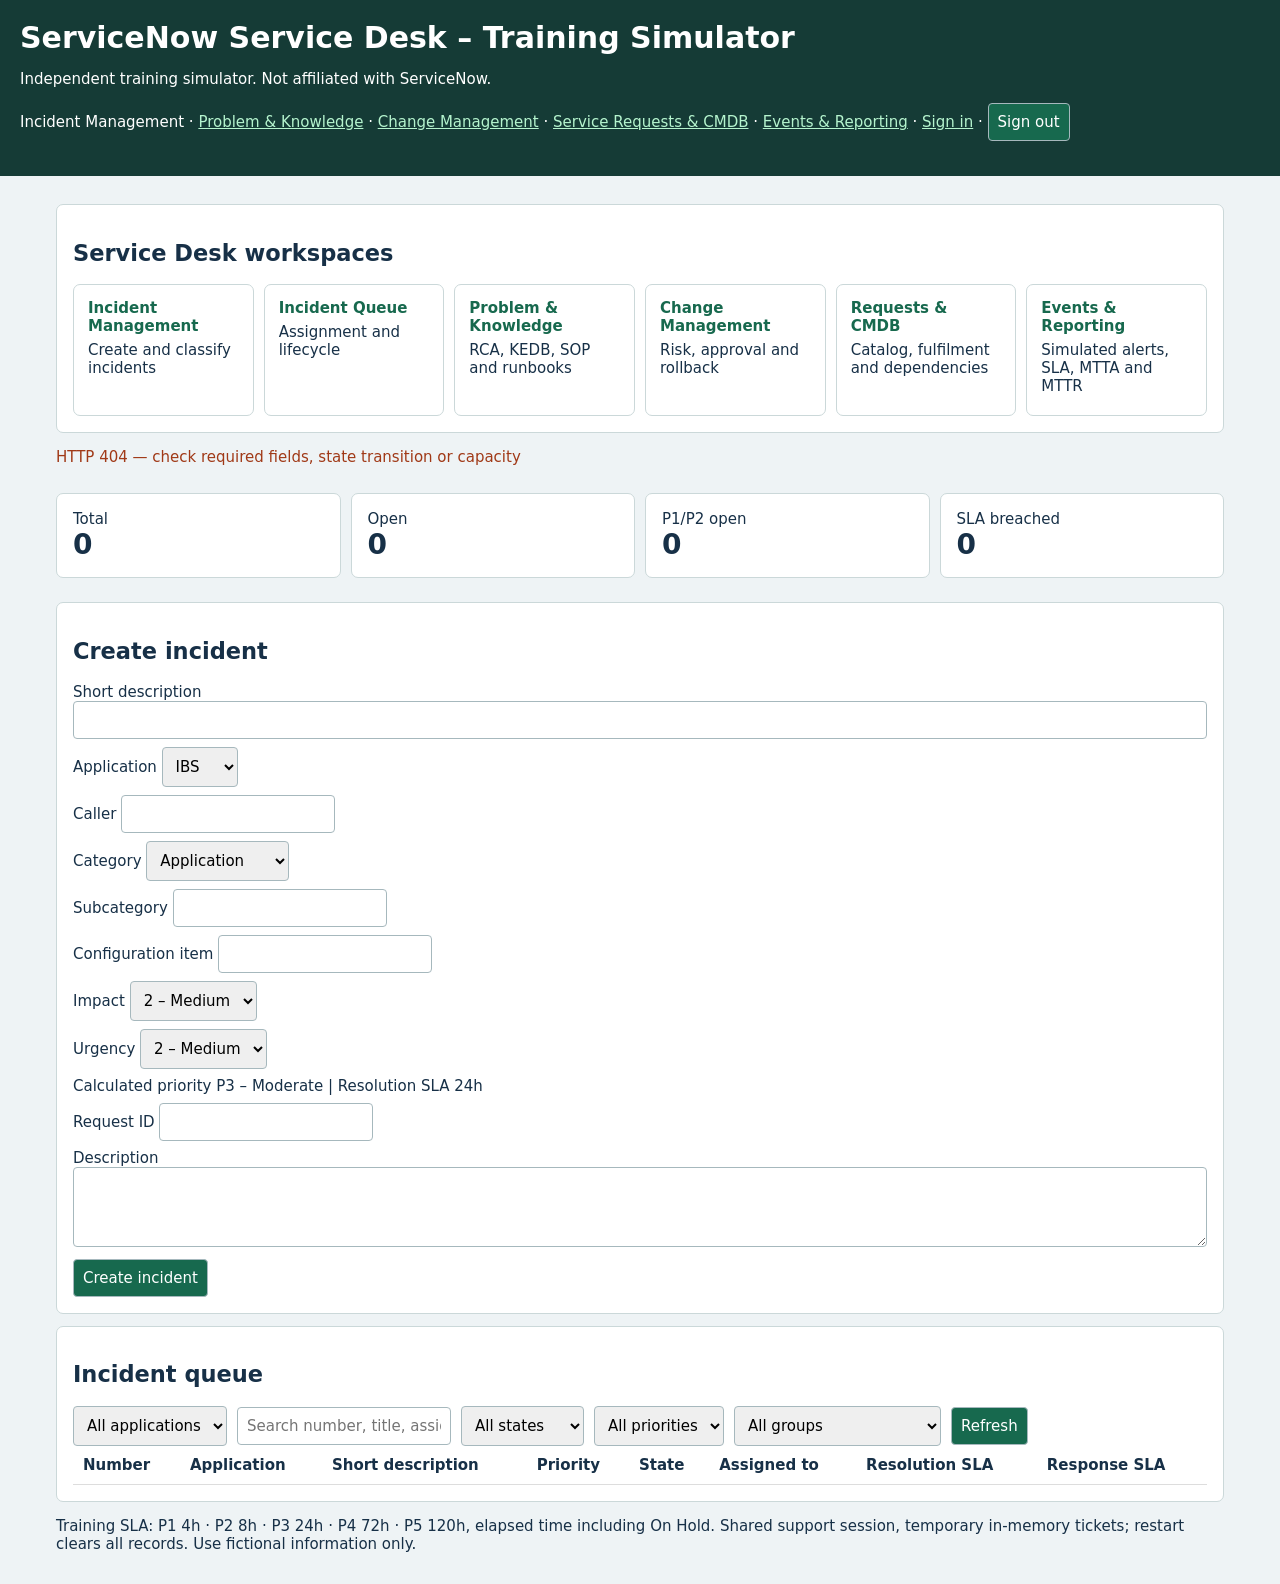
==== commit e1e16464: "Add incident filters and dedicated record view" ====
--- a/src/main/resources/static/index.html
+++ b/src/main/resources/static/index.html
@@ -1 +1 @@
-<!doctype html><html lang="en"><meta charset="utf-8"><meta name="viewport" content="width=device-width,initial-scale=1"><title>ServiceNow Service Desk</title><style>*{box-sizing:border-box}body{margin:0;font:15px system-ui;color:#173047;background:#eef3f5}header{background:#153b36;color:white;padding:20px}header h1{margin:0}header a{color:#b5f4ce}main{max-width:1200px;margin:auto;padding:16px}section{background:white;border:1px solid #cbd8d9;border-radius:7px;padding:16px;margin:12px 0}.grid{display:grid;grid-template-columns:repeat(auto-fit,minmax(140px,1fr));gap:10px}.metric{font-size:28px;font-weight:bold}label{display:block;margin:8px 0}input,select,textarea,button{font:inherit;padding:9px;border:1px solid #a6b8bd;border-radius:4px}input,select,textarea{max-width:100%}textarea{width:100%;min-height:80px}button{background:#17694e;color:white;cursor:pointer}table{border-collapse:collapse;width:100%;white-space:nowrap}th,td{padding:10px;text-align:left;border-bottom:1px solid #ddd}.scroll{overflow:auto}.row{display:flex;gap:10px;flex-wrap:wrap;align-items:center}#msg{color:#a03917}pre{white-space:pre-wrap;overflow-wrap:anywhere}</style><header><h1>ServiceNow Service Desk – Training Simulator</h1><p>Independent training simulator. Not affiliated with ServiceNow.</p><p>Incident Management · <a href="/knowledge.html">Problem &amp; Knowledge</a> · <a href="/changes.html">Change Management</a> · <a href="/inventory.html">Service Requests &amp; CMDB</a> · <a href="/operations.html">Events &amp; Reporting</a> · <a href="/login.html">Sign in</a> · <button id="logout">Sign out</button></p></header><main><section aria-label="ITSM workspaces"><h2>Service Desk workspaces</h2><div class="grid"><a style="display:block;padding:14px;border:1px solid #cbd8d9;border-radius:7px;color:#17694e;text-decoration:none" href="#create"><strong>Incident Management</strong><p style="color:#173047;margin:6px 0">Create and classify incidents</p></a><a style="display:block;padding:14px;border:1px solid #cbd8d9;border-radius:7px;color:#17694e;text-decoration:none" href="#queue"><strong>Incident Queue</strong><p style="color:#173047;margin:6px 0">Assignment and lifecycle</p></a><a style="display:block;padding:14px;border:1px solid #cbd8d9;border-radius:7px;color:#17694e;text-decoration:none" href="/knowledge.html"><strong>Problem &amp; Knowledge</strong><p style="color:#173047;margin:6px 0">RCA, KEDB, SOP and runbooks</p></a><a style="display:block;padding:14px;border:1px solid #cbd8d9;border-radius:7px;color:#17694e;text-decoration:none" href="/changes.html"><strong>Change Management</strong><p style="color:#173047;margin:6px 0">Risk, approval and rollback</p></a><a style="display:block;padding:14px;border:1px solid #cbd8d9;border-radius:7px;color:#17694e;text-decoration:none" href="/inventory.html"><strong>Requests &amp; CMDB</strong><p style="color:#173047;margin:6px 0">Catalog, fulfilment and dependencies</p></a><a style="display:block;padding:14px;border:1px solid #cbd8d9;border-radius:7px;color:#17694e;text-decoration:none" href="/operations.html"><strong>Events &amp; Reporting</strong><p style="color:#173047;margin:6px 0">Simulated alerts, SLA, MTTA and MTTR</p></a></div></section><p id="msg" role="status"></p><div class="grid" id="metrics"></div><section><h2>Create incident</h2><form id="create"><label>Short description <input name="title" required maxlength="200" style="width:100%"></label><label>Application <select name="application"><option>IBS</option><option>EIMP</option></select></label><label>Caller <input name="caller" maxlength="100"></label><label>Category <select name="category"><option>Application</option><option>Database</option><option>Infrastructure</option><option>Access</option><option>Batch</option></select></label><label>Subcategory <input name="subcategory" maxlength="60"></label><label>Configuration item <input name="ci" maxlength="100"></label><label>Impact <select name="impact"><option value="1">1 – High</option><option value="2" selected>2 – Medium</option><option value="3">3 – Low</option></select></label><label>Urgency <select name="urgency"><option value="1">1 – High</option><option value="2" selected>2 – Medium</option><option value="3">3 – Low</option></select></label><label>Calculated priority <output id="priorityPreview" aria-live="polite">P3 – Moderate</output></label><label>Request ID <input name="requestId" maxlength="128"></label><label>Description <textarea name="description" maxlength="4000"></textarea></label><button>Create incident</button></form></section><section><h2>Incident queue</h2><div class="row"><select id="app"><option value="">All applications</option><option>IBS</option><option>EIMP</option></select><input id="search" placeholder="Search number, title, assignee"><select id="filter"><option value="">All states</option><option>New</option><option>In Progress</option><option>On Hold</option><option>Resolved</option><option>Closed</option></select><button id="refresh">Refresh</button></div><div class="scroll" id="queue"></div></section><section id="detail" hidden><h2 id="heading"></h2><p id="desc"></p><p id="sla"></p><form id="edit"><label>State <select name="state"><option>New</option><option>In Progress</option><option>On Hold</option><option>Resolved</option><option>Closed</option></select></label><label>On Hold reason <select name="holdReason"><option value="">Select reason</option><option>Awaiting Customer</option><option>Awaiting Vendor</option><option>Awaiting Dependency</option><option>Awaiting Change</option></select></label><label>Resolution code <select name="resolutionCode"><option value="">Select code</option><option>Fixed</option><option>Workaround</option><option>Duplicate</option><option>No Fault Found</option></select></label><label>Assignment group <select name="group"><option>L1 Support</option><option>L2 Support</option><option>L3 Development</option><option>Database Support</option><option>Infrastructure Support</option></select></label><label>Assigned to <input name="assignee" maxlength="100"></label><label>Work note <textarea name="note" maxlength="2000"></textarea></label><label>Root cause analysis <textarea name="rca" maxlength="4000"></textarea></label><label>Resolution <textarea name="resolution" maxlength="4000"></textarea></label><button>Save update</button></form><h3>Activity history</h3><pre id="notes"></pre></section><p>Training SLA: P1 4h · P2 8h · P3 24h · P4 72h · P5 120h, elapsed time including On Hold. Shared support session, temporary in-memory tickets; restart clears all records. Use fictional information only.</p></main><script>const $=id=>document.getElementById(id);let tickets=[],selected=null;const api='/api/support/tickets';function preview(){const f=$('create'),p=Number(f.elements.impact.value)+Number(f.elements.urgency.value)-1;$('priorityPreview').textContent='P'+p+' – '+['Critical','High','Moderate','Low','Planning'][p-1]+' | Resolution SLA '+[4,8,24,72,120][p-1]+'h'}$('create').addEventListener('change',preview);$('create').addEventListener('reset',()=>setTimeout(preview,0));preview();async function call(path='',method='GET',body){const r=await fetch(api+path,{method,cache:'no-store',headers:{'Content-Type':'application/json'},...(body?{body:JSON.stringify(body)}:{})});if(r.status===401)throw Error('Support login required. Open Sign in to authenticate.');if(!r.ok)throw Error('HTTP '+r.status+' — check required fields, state transition or capacity');return r.json()}function node(tag,t){const n=document.createElement(tag);n.textContent=t??'';return n}function responseSla(t){if(!t.responseDeadline)return 'Not tracked';const ms=Date.parse(t.responseDeadline)-Date.parse(t.responded||new Date().toISOString());return (ms<0?'Breached':'Within SLA')+' · '+(t.responded?'Responded':'Awaiting response')+' · Due '+new Date(t.responseDeadline).toLocaleString()}function sla(t){const end=t.resolved?Date.parse(t.resolved):Date.now(),ms=Date.parse(t.deadline)-end;return (ms<0?'Breached · ':'Within SLA · ')+Math.floor(Math.abs(ms)/3600000)+'h '+Math.floor(Math.abs(ms)/60000)%60+'m '+(ms<0?'over':'remaining at '+(t.resolved?'resolution':'now'))}function render(){const m=$('metrics');m.replaceChildren();for(const [k,v] of [['Total',tickets.length],['Open',tickets.filter(t=>!['Resolved','Closed'].includes(t.state)).length],['P1/P2 open',tickets.filter(t=>['P1','P2'].includes(t.priority)&&!['Resolved','Closed'].includes(t.state)).length],['SLA breached',tickets.filter(t=>Date.parse(t.resolved||new Date().toISOString())>Date.parse(t.deadline)).length]]){const s=node('section',''),n=node('div',v);n.className='metric';s.append(node('div',k),n);m.append(s)}const table=node('table',''),h=node('tr','');['Number','Application','Short description','Priority','State','Assigned to','Resolution SLA','Response SLA'].forEach(x=>h.append(node('th',x)));table.append(h);for(const t of tickets.filter(t=>(!$('app').value||t.application===$('app').value)&&(!$('filter').value||t.state===$('filter').value)&&[t.id,t.title,t.assignee].join(' ').toLowerCase().includes($('search').value.toLowerCase())).reverse()){const tr=node('tr',''),td=node('td',''),b=node('button',t.id);b.onclick=()=>open(t);td.append(b);tr.append(td,...[t.application,t.title,t.priority,t.state,t.assignee||t.group,sla(t),responseSla(t)].map(x=>node('td',x)));table.append(tr)}$('queue').replaceChildren(table)}function open(t){selected=t.id;$('detail').hidden=false;$('heading').textContent=t.id+' · '+t.application+' · '+t.title;$('desc').textContent=t.description+' | Request ID: '+t.requestId+' | Caller: '+(t.caller||'—')+' | Category: '+(t.category||'—')+' / '+(t.subcategory||'—')+' | CI: '+(t.ci||'—')+' | Impact: '+t.impact+' | Urgency: '+t.urgency+' | Priority: '+t.priority;$('sla').textContent=sla(t)+' | Due '+new Date(t.deadline).toLocaleString()+' | Response: '+responseSla(t);const f=$('edit');for(const k of ['state','group','assignee','rca','resolution','holdReason','resolutionCode'])f.elements[k].value=t[k]??'';f.elements.note.value='';$('notes').textContent=t.notes.map(n=>n.time+' '+n.text).join('\n');$('detail').scrollIntoView({behavior:'smooth'})}async function load(){try{tickets=await call();render();$('msg').textContent=''}catch(e){tickets=[];render();$('detail').hidden=true;$('msg').textContent=e.message}}$('create').onsubmit=async e=>{e.preventDefault();try{const t=await call('','POST',Object.fromEntries(new FormData(e.target)));e.target.reset();await load();open(t)}catch(e){$('msg').textContent=e.message}};$('edit').onsubmit=async e=>{e.preventDefault();const f=e.target,v=f.elements.state.value;if(v==='On Hold'&&!f.elements.holdReason.value){$('msg').textContent='Select an On Hold reason.';return}if(['Resolved','Closed'].includes(v)&&(!f.elements.resolutionCode.value||!f.elements.rca.value.trim()||!f.elements.resolution.value.trim())){$('msg').textContent='Resolution code, RCA and resolution notes are required.';return}try{const t=await call('/'+selected,'PUT',Object.fromEntries(new FormData(e.target)));await load();open(t)}catch(e){$('msg').textContent=e.message}};$('refresh').onclick=load;$('search').oninput=render;$('filter').onchange=render;$('app').onchange=render;$('logout').onclick=async()=>{await fetch('/api/support/logout',{method:'POST'});location.href='/login.html'};load();</script></html>+<!doctype html><html lang="en"><meta charset="utf-8"><meta name="viewport" content="width=device-width,initial-scale=1"><title>ServiceNow Service Desk</title><style>*{box-sizing:border-box}body{margin:0;font:15px system-ui;color:#173047;background:#eef3f5}header{background:#153b36;color:white;padding:20px}header h1{margin:0}header a{color:#b5f4ce}main{max-width:1200px;margin:auto;padding:16px}section{background:white;border:1px solid #cbd8d9;border-radius:7px;padding:16px;margin:12px 0}.grid{display:grid;grid-template-columns:repeat(auto-fit,minmax(140px,1fr));gap:10px}.metric{font-size:28px;font-weight:bold}label{display:block;margin:8px 0}input,select,textarea,button{font:inherit;padding:9px;border:1px solid #a6b8bd;border-radius:4px}input,select,textarea{max-width:100%}textarea{width:100%;min-height:80px}button{background:#17694e;color:white;cursor:pointer}table{border-collapse:collapse;width:100%;white-space:nowrap}th,td{padding:10px;text-align:left;border-bottom:1px solid #ddd}.scroll{overflow:auto}.row{display:flex;gap:10px;flex-wrap:wrap;align-items:center}#msg{color:#a03917}pre{white-space:pre-wrap;overflow-wrap:anywhere}</style><link rel="stylesheet" href="/workspace.css"><header><h1>ServiceNow Service Desk – Training Simulator</h1><p>Independent training simulator. Not affiliated with ServiceNow.</p><p>Incident Management · <a href="/knowledge.html">Problem &amp; Knowledge</a> · <a href="/changes.html">Change Management</a> · <a href="/inventory.html">Service Requests &amp; CMDB</a> · <a href="/operations.html">Events &amp; Reporting</a> · <a href="/login.html">Sign in</a> · <button id="logout">Sign out</button></p></header><main><section aria-label="ITSM workspaces"><h2>Service Desk workspaces</h2><div class="grid"><a style="display:block;padding:14px;border:1px solid #cbd8d9;border-radius:7px;color:#17694e;text-decoration:none" href="#create"><strong>Incident Management</strong><p style="color:#173047;margin:6px 0">Create and classify incidents</p></a><a style="display:block;padding:14px;border:1px solid #cbd8d9;border-radius:7px;color:#17694e;text-decoration:none" href="#queue"><strong>Incident Queue</strong><p style="color:#173047;margin:6px 0">Assignment and lifecycle</p></a><a style="display:block;padding:14px;border:1px solid #cbd8d9;border-radius:7px;color:#17694e;text-decoration:none" href="/knowledge.html"><strong>Problem &amp; Knowledge</strong><p style="color:#173047;margin:6px 0">RCA, KEDB, SOP and runbooks</p></a><a style="display:block;padding:14px;border:1px solid #cbd8d9;border-radius:7px;color:#17694e;text-decoration:none" href="/changes.html"><strong>Change Management</strong><p style="color:#173047;margin:6px 0">Risk, approval and rollback</p></a><a style="display:block;padding:14px;border:1px solid #cbd8d9;border-radius:7px;color:#17694e;text-decoration:none" href="/inventory.html"><strong>Requests &amp; CMDB</strong><p style="color:#173047;margin:6px 0">Catalog, fulfilment and dependencies</p></a><a style="display:block;padding:14px;border:1px solid #cbd8d9;border-radius:7px;color:#17694e;text-decoration:none" href="/operations.html"><strong>Events &amp; Reporting</strong><p style="color:#173047;margin:6px 0">Simulated alerts, SLA, MTTA and MTTR</p></a></div></section><p id="msg" role="status"></p><div class="grid" id="metrics"></div><section><h2>Create incident</h2><form id="create"><label>Short description <input name="title" required maxlength="200" style="width:100%"></label><label>Application <select name="application"><option>IBS</option><option>EIMP</option></select></label><label>Caller <input name="caller" maxlength="100"></label><label>Category <select name="category"><option>Application</option><option>Database</option><option>Infrastructure</option><option>Access</option><option>Batch</option></select></label><label>Subcategory <input name="subcategory" maxlength="60"></label><label>Configuration item <input name="ci" maxlength="100"></label><label>Impact <select name="impact"><option value="1">1 – High</option><option value="2" selected>2 – Medium</option><option value="3">3 – Low</option></select></label><label>Urgency <select name="urgency"><option value="1">1 – High</option><option value="2" selected>2 – Medium</option><option value="3">3 – Low</option></select></label><label>Calculated priority <output id="priorityPreview" aria-live="polite">P3 – Moderate</output></label><label>Request ID <input name="requestId" maxlength="128"></label><label>Description <textarea name="description" maxlength="4000"></textarea></label><button>Create incident</button></form></section><section><h2>Incident queue</h2><div class="row"><select id="app"><option value="">All applications</option><option>IBS</option><option>EIMP</option></select><input id="search" placeholder="Search number, title, assignee"><select id="filter"><option value="">All states</option><option>New</option><option>In Progress</option><option>On Hold</option><option>Resolved</option><option>Closed</option></select><select id="priorityFilter" aria-label="Priority"><option value="">All priorities</option><option>P1</option><option>P2</option><option>P3</option><option>P4</option><option>P5</option></select><select id="groupFilter" aria-label="Assignment group"><option value="">All groups</option><option>L1 Support</option><option>L2 Support</option><option>L3 Development</option><option>Database Support</option><option>Infrastructure Support</option></select><button id="refresh">Refresh</button></div><div class="scroll" id="queue"></div></section><section id="detail" hidden><button type="button" id="backToQueue">Back to incidents</button><h2 id="heading"></h2><p id="desc"></p><p id="sla"></p><form id="edit"><label>State <select name="state"><option>New</option><option>In Progress</option><option>On Hold</option><option>Resolved</option><option>Closed</option></select></label><label>On Hold reason <select name="holdReason"><option value="">Select reason</option><option>Awaiting Customer</option><option>Awaiting Vendor</option><option>Awaiting Dependency</option><option>Awaiting Change</option></select></label><label>Resolution code <select name="resolutionCode"><option value="">Select code</option><option>Fixed</option><option>Workaround</option><option>Duplicate</option><option>No Fault Found</option></select></label><label>Assignment group <select name="group"><option>L1 Support</option><option>L2 Support</option><option>L3 Development</option><option>Database Support</option><option>Infrastructure Support</option></select></label><label>Assigned to <input name="assignee" maxlength="100"></label><label>Work note <textarea name="note" maxlength="2000"></textarea></label><label>Root cause analysis <textarea name="rca" maxlength="4000"></textarea></label><label>Resolution <textarea name="resolution" maxlength="4000"></textarea></label><button>Save update</button></form><h3>Activity history</h3><pre id="notes"></pre></section><p>Training SLA: P1 4h · P2 8h · P3 24h · P4 72h · P5 120h, elapsed time including On Hold. Shared support session, temporary in-memory tickets; restart clears all records. Use fictional information only.</p></main><script>const $=id=>document.getElementById(id);let tickets=[],selected=null;const api='/api/support/tickets';function preview(){const f=$('create'),p=Number(f.elements.impact.value)+Number(f.elements.urgency.value)-1;$('priorityPreview').textContent='P'+p+' – '+['Critical','High','Moderate','Low','Planning'][p-1]+' | Resolution SLA '+[4,8,24,72,120][p-1]+'h'}$('create').addEventListener('change',preview);$('create').addEventListener('reset',()=>setTimeout(preview,0));preview();async function call(path='',method='GET',body){const r=await fetch(api+path,{method,cache:'no-store',headers:{'Content-Type':'application/json'},...(body?{body:JSON.stringify(body)}:{})});if(r.status===401)throw Error('Support login required. Open Sign in to authenticate.');if(!r.ok)throw Error('HTTP '+r.status+' — check required fields, state transition or capacity');return r.json()}function node(tag,t){const n=document.createElement(tag);n.textContent=t??'';return n}function responseSla(t){if(!t.responseDeadline)return 'Not tracked';const ms=Date.parse(t.responseDeadline)-Date.parse(t.responded||new Date().toISOString());return (ms<0?'Breached':'Within SLA')+' · '+(t.responded?'Responded':'Awaiting response')+' · Due '+new Date(t.responseDeadline).toLocaleString()}function sla(t){const end=t.resolved?Date.parse(t.resolved):Date.now(),ms=Date.parse(t.deadline)-end;return (ms<0?'Breached · ':'Within SLA · ')+Math.floor(Math.abs(ms)/3600000)+'h '+Math.floor(Math.abs(ms)/60000)%60+'m '+(ms<0?'over':'remaining at '+(t.resolved?'resolution':'now'))}function render(){const m=$('metrics');m.replaceChildren();for(const [k,v] of [['Total',tickets.length],['Open',tickets.filter(t=>!['Resolved','Closed'].includes(t.state)).length],['P1/P2 open',tickets.filter(t=>['P1','P2'].includes(t.priority)&&!['Resolved','Closed'].includes(t.state)).length],['SLA breached',tickets.filter(t=>Date.parse(t.resolved||new Date().toISOString())>Date.parse(t.deadline)).length]]){const s=node('section',''),n=node('div',v);n.className='metric';s.append(node('div',k),n);m.append(s)}const table=node('table',''),h=node('tr','');['Number','Application','Short description','Priority','State','Assigned to','Resolution SLA','Response SLA'].forEach(x=>h.append(node('th',x)));table.append(h);for(const t of tickets.filter(t=>(!$('app').value||t.application===$('app').value)&&(!$('filter').value||t.state===$('filter').value)&&(!$('priorityFilter').value||t.priority===$('priorityFilter').value)&&(!$('groupFilter').value||t.group===$('groupFilter').value)&&[t.id,t.title,t.assignee].join(' ').toLowerCase().includes($('search').value.toLowerCase())).reverse()){const tr=node('tr',''),td=node('td',''),b=node('button',t.id);b.onclick=()=>open(t);td.append(b);tr.append(td,...[t.application,t.title,t.priority,t.state,t.assignee||t.group,sla(t),responseSla(t)].map(x=>node('td',x)));table.append(tr)}$('queue').replaceChildren(table)}function open(t){selected=t.id;$('create').closest('section').hidden=true;$('queue').closest('section').hidden=true;$('metrics').hidden=true;$('detail').hidden=false;$('heading').textContent=t.id+' · '+t.application+' · '+t.title;$('desc').textContent=t.description+' | Request ID: '+t.requestId+' | Caller: '+(t.caller||'—')+' | Category: '+(t.category||'—')+' / '+(t.subcategory||'—')+' | CI: '+(t.ci||'—')+' | Impact: '+t.impact+' | Urgency: '+t.urgency+' | Priority: '+t.priority;$('sla').textContent=sla(t)+' | Due '+new Date(t.deadline).toLocaleString()+' | Response: '+responseSla(t);const f=$('edit');for(const k of ['state','group','assignee','rca','resolution','holdReason','resolutionCode'])f.elements[k].value=t[k]??'';f.elements.note.value='';$('notes').textContent=t.notes.map(n=>n.time+' '+n.text).join('\n');$('detail').scrollIntoView({behavior:'smooth'})}async function load(){try{tickets=await call();render();$('msg').textContent=''}catch(e){tickets=[];render();$('detail').hidden=true;$('msg').textContent=e.message}}$('create').onsubmit=async e=>{e.preventDefault();try{const t=await call('','POST',Object.fromEntries(new FormData(e.target)));e.target.reset();await load();open(t)}catch(e){$('msg').textContent=e.message}};$('edit').onsubmit=async e=>{e.preventDefault();const f=e.target,v=f.elements.state.value;if(v==='On Hold'&&!f.elements.holdReason.value){$('msg').textContent='Select an On Hold reason.';return}if(['Resolved','Closed'].includes(v)&&(!f.elements.resolutionCode.value||!f.elements.rca.value.trim()||!f.elements.resolution.value.trim())){$('msg').textContent='Resolution code, RCA and resolution notes are required.';return}try{const t=await call('/'+selected,'PUT',Object.fromEntries(new FormData(e.target)));await load();open(t)}catch(e){$('msg').textContent=e.message}};$('priorityFilter').onchange=render;$('groupFilter').onchange=render;$('backToQueue').onclick=()=>{if(location.hash!=='#queue')location.hash='queue';else{$('detail').hidden=true;$('queue').closest('section').hidden=false;$('metrics').hidden=false}};$('refresh').onclick=load;$('search').oninput=render;$('filter').onchange=render;$('app').onchange=render;$('logout').onclick=async()=>{await fetch('/api/support/logout',{method:'POST'});location.href='/login.html'};load();</script><script src="/workspace.js"></script></html>
